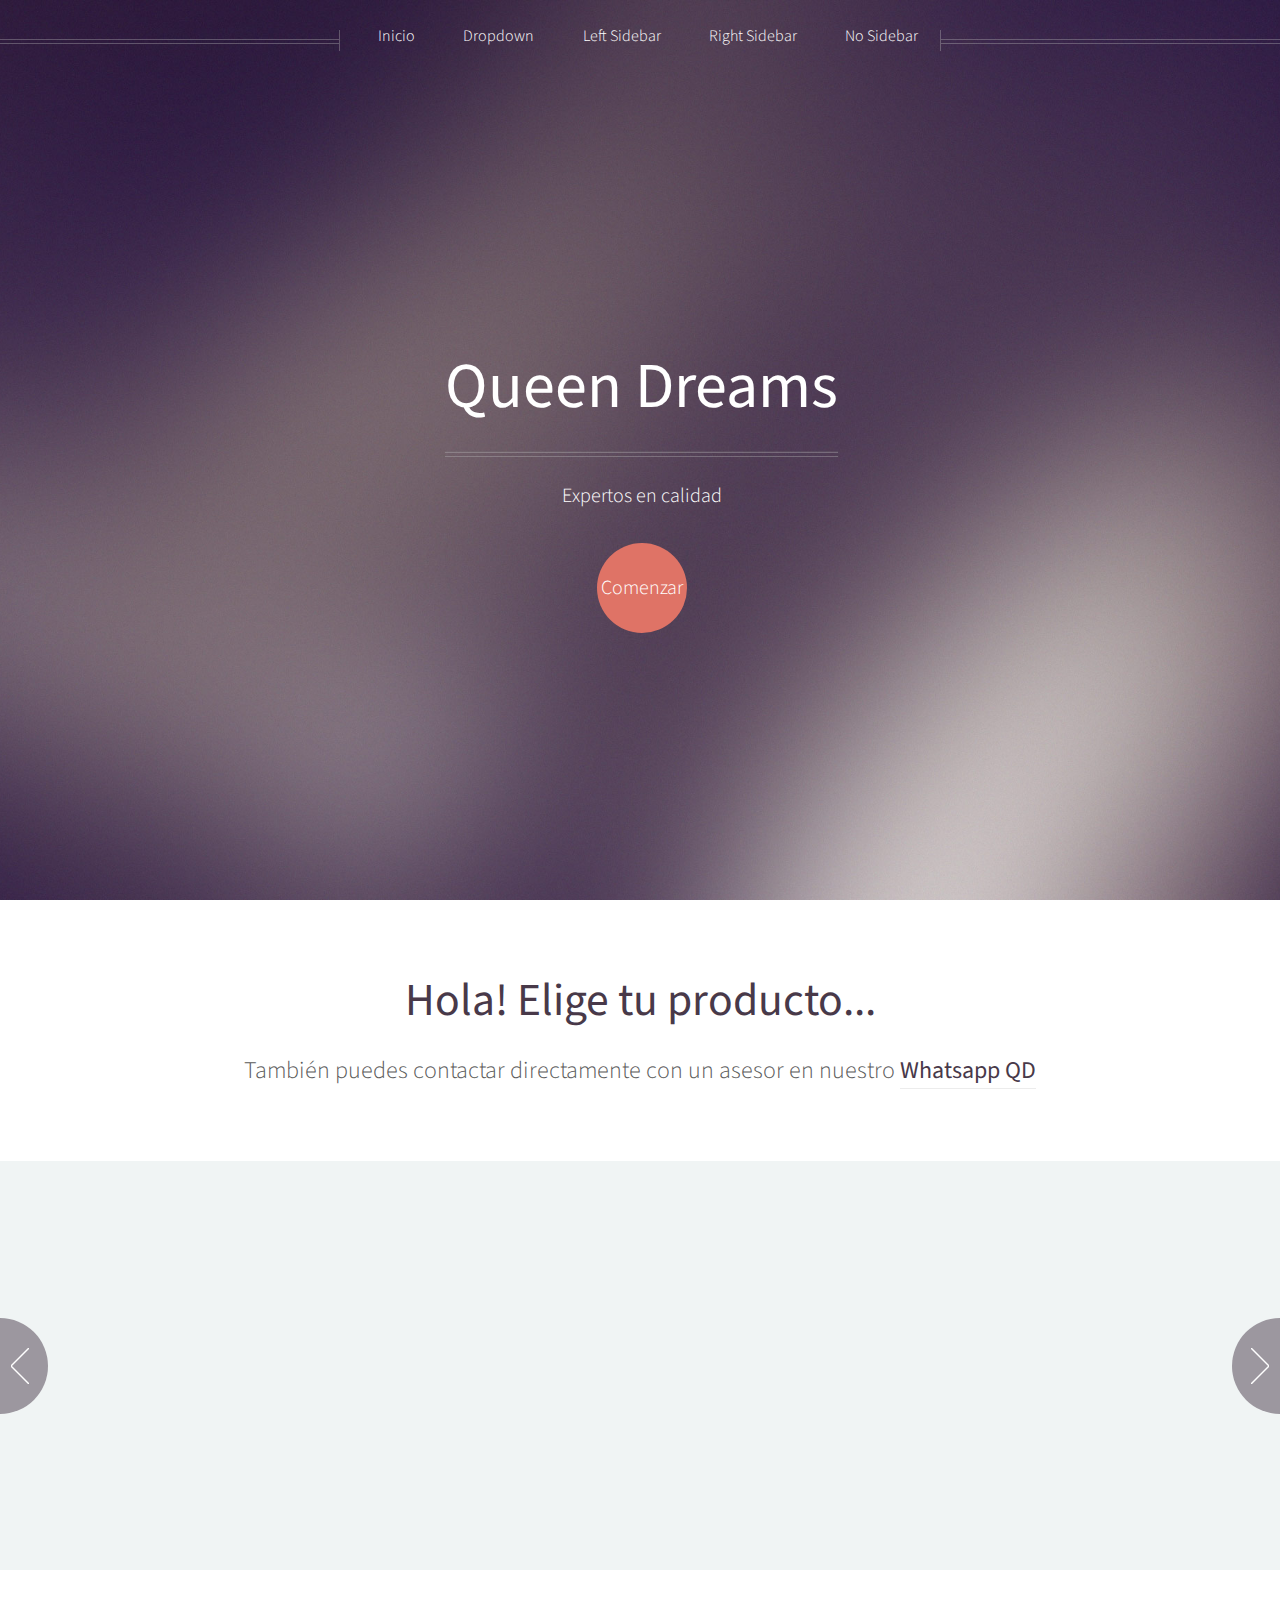
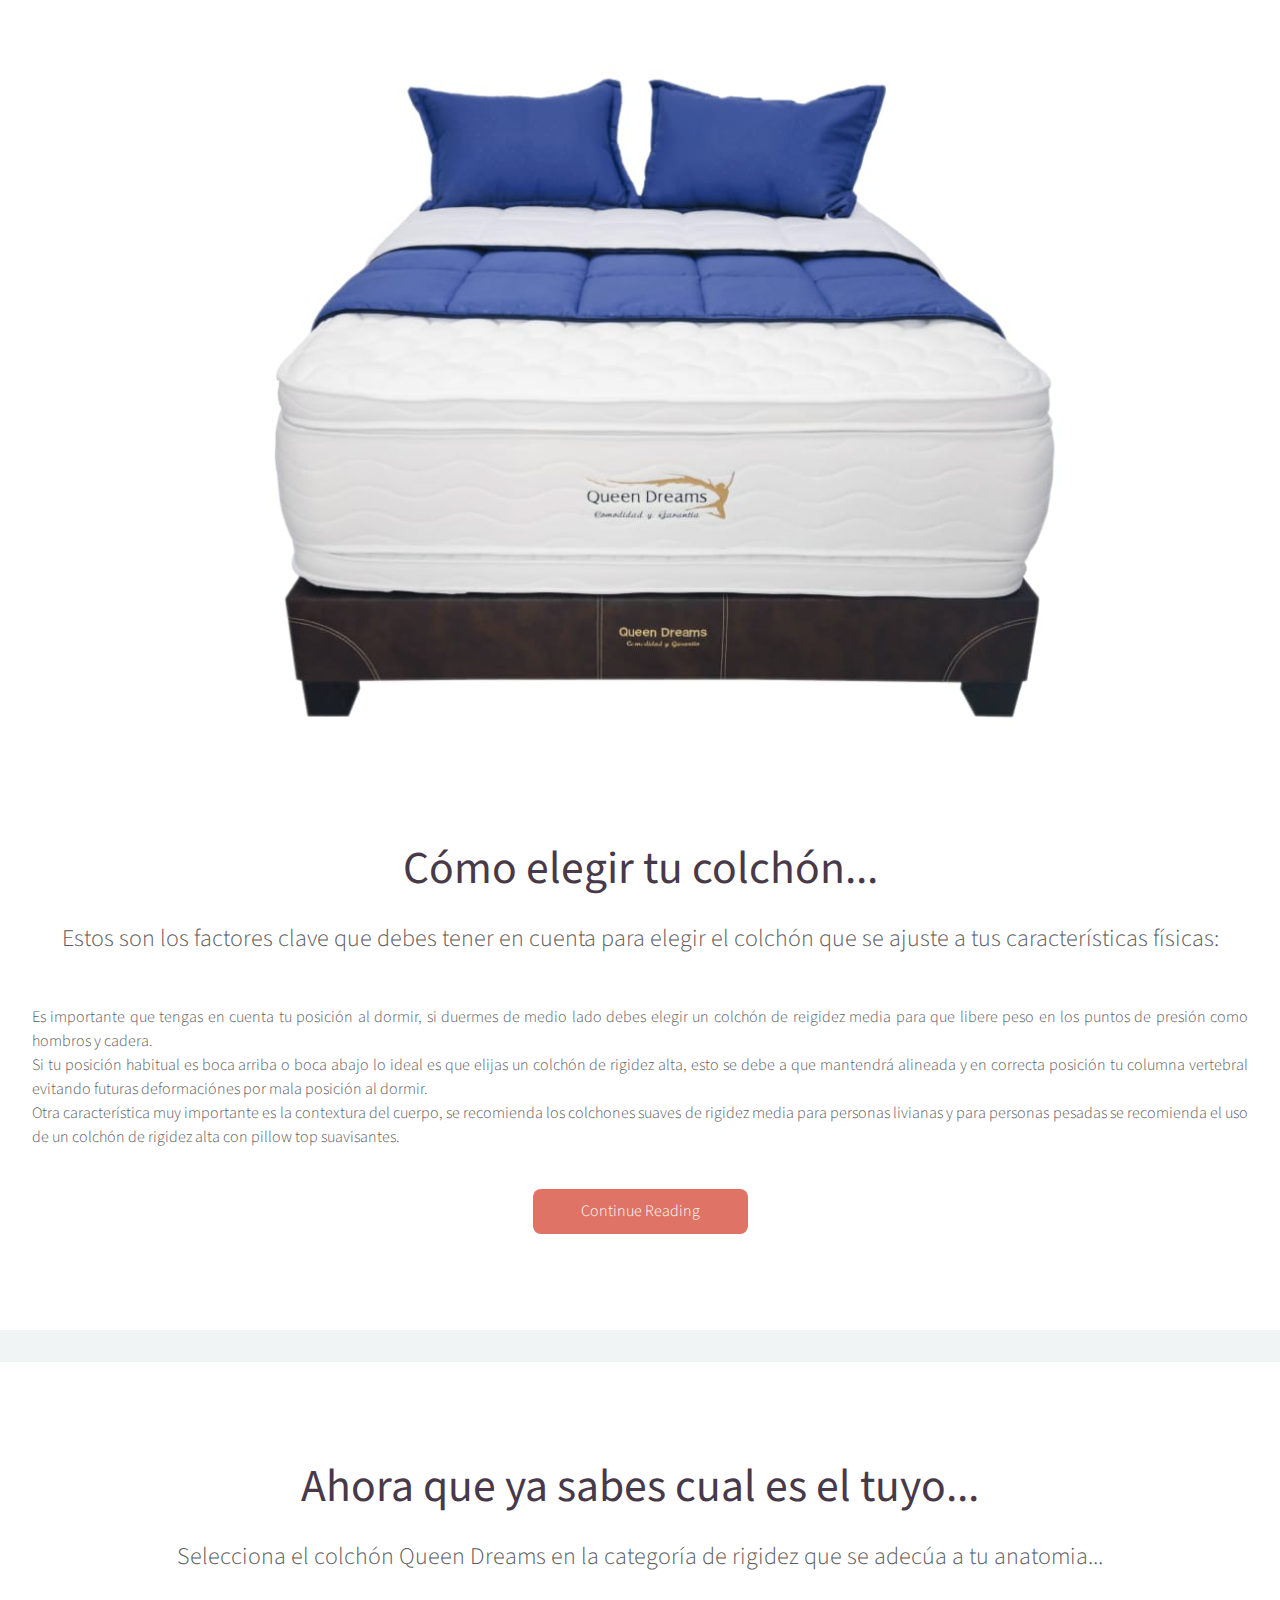
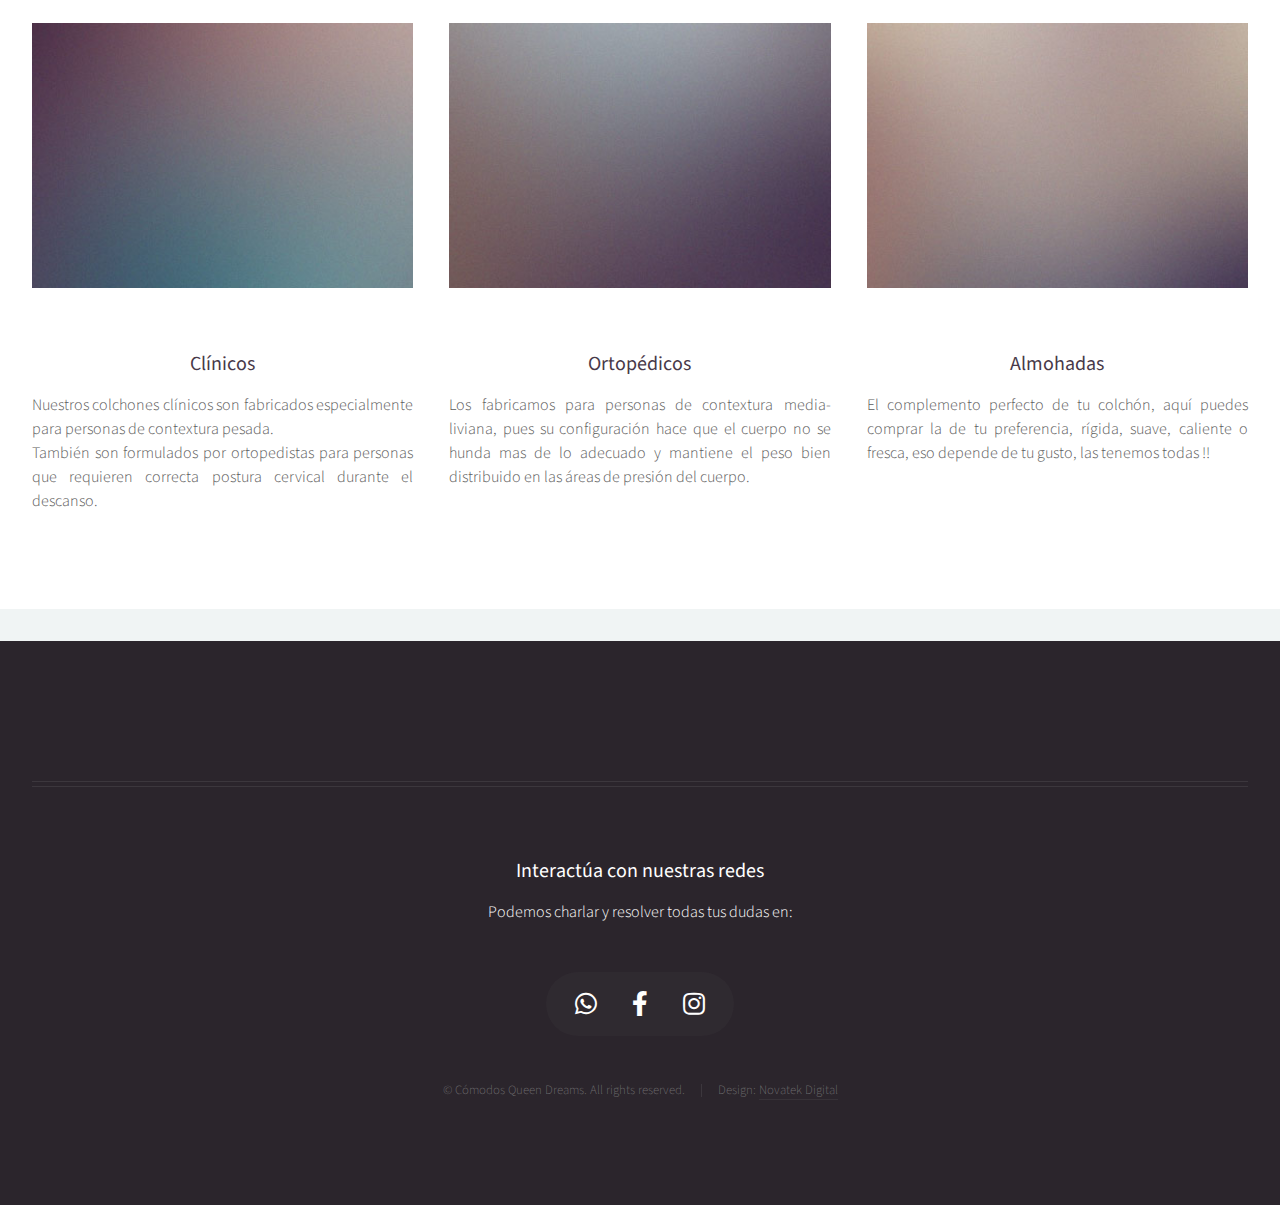
==== index.html @ bc2051d8 "Iniial commit" ====
<!DOCTYPE HTML>
<!--
	Helios by HTML5 UP
	html5up.net | @ajlkn
	Free for personal and commercial use under the CCA 3.0 license (html5up.net/license)
-->
<html>
	<head>
		<title>FrontQD by Alfredo Gutierrez</title>
		<meta charset="utf-8" />
		<meta name="viewport" content="width=device-width, initial-scale=1, user-scalable=no" />
		<link rel="stylesheet" href="assets/css/main.css" />
		<noscript><link rel="stylesheet" href="assets/css/noscript.css" /></noscript>
	</head>
	<body class="homepage is-preload">
		<div id="page-wrapper">

			<!-- Header -->
				<div id="header">

					<!-- Inner -->
						<div class="inner">
							<header>
								<h1><a href="index.html" id="logo">Queen Dreams</a></h1>
								<hr />
								<p>Expertos en calidad</p>
							</header>
							<footer>
								<a href="#banner" class="button circled scrolly">Comenzar</a>
							</footer>
						</div>

					<!-- Nav -->
						<nav id="nav">
							<ul>
								<li><a href="index.html">Inicio</a></li>
								<li>
									<a href="#">Dropdown</a>
									<ul>
										<li><a href="#">Lorem ipsum dolor</a></li>
										<li><a href="#">Magna phasellus</a></li>
										<li><a href="#">Etiam dolore nisl</a></li>
										<li>
											<a href="#">And a submenu &hellip;</a>
											<ul>
												<li><a href="#">Lorem ipsum dolor</a></li>
												<li><a href="#">Phasellus consequat</a></li>
												<li><a href="#">Magna phasellus</a></li>
												<li><a href="#">Etiam dolore nisl</a></li>
											</ul>
										</li>
										<li><a href="#">Veroeros feugiat</a></li>
									</ul>
								</li>
								<li><a href="left-sidebar.html">Left Sidebar</a></li>
								<li><a href="right-sidebar.html">Right Sidebar</a></li>
								<li><a href="no-sidebar.html">No Sidebar</a></li>
							</ul>
						</nav>

				</div>

			<!-- Banner -->
				<section id="banner">
					<header>
						<h2>Hola! Elige tu producto...<strong></strong></h2>
						<p>
							También  puedes contactar directamente con un asesor en nuestro <a href="https://wa.me/message/N2YN5TCGHJHCO1"><strong>Whatsapp QD</strong></a>
							
						</p>
					</header>
				</section>

			<!-- Carousel -->
				<section class="carousel">
					<div class="reel">

						<article>
							<a href="#" class="image featured"><img src="images/pic01.jpg" alt="" /></a>
							<header>
								<h3><a href="#">Camas</a></h3>
							</header>
							<p>Elegancia, comodidad y tecnología.</p>
						</article>

						<article>
							<a href="#" class="image featured"><img src="images/pic02.jpg" alt="" /></a>
							<header>
								<h3><a href="#">Colchones</a></h3>
							</header>
							<p>Salud y descanso.</p>
						</article>

						<article>
							<a href="#" class="image featured"><img src="images/pic03.jpg" alt="" /></a>
							<header>
								<h3><a href="#">Basecamas</a></h3>
							</header>
							<p>Estética, belleza y simplicidad.</p>
						</article>

						<article>
							<a href="#" class="image featured"><img src="images/pic04.jpg" alt="" /></a>
							<header>
								<h3><a href="#">Almohadas</a></h3>
							</header>
							<p>Durabilidad y confort.</p>
						</article>

						<article>
							<a href="#" class="image featured"><img src="images/pic05.jpg" alt="" /></a>
							<header>
								<h3><a href="#">Plumones</a></h3>
							</header>
							<p>Suavidad y practicidad.</p>
						</article>

						<article>
							<a href="#" class="image featured"><img src="images/pic01.jpg" alt="" /></a>
							<header>
								<h3><a href="#">Lencería para cama</a></h3>
							</header>
							<p>Perfecto complemento y variedad.</p>
						</article>

						<article>
							<a href="#" class="image featured"><img src="images/pic02.jpg" alt="" /></a>
							<header>
								<h3><a href="#">Colchonetas</a></h3>
							</header>
							<p>Durabilidad y confianza siempre.</p>
						</article>

						<article>
							<a href="#" class="image featured"><img src="images/pic03.jpg" alt="" /></a>
							<header>
								<h3><a href="#">Accesorios para el descanso</a></h3>
							</header>
							<p>Diseñados para ti.</p>
						</article>

						<article>
							<a href="#" class="image featured"><img src="images/pic04.jpg" alt="" /></a>
							<header>
								<h3><a href="#">Ortopédicos</a></h3>
							</header>
							<p>Salud, calidad y ciencia en uno.</p>
						</article>

					</div>
				</section>

			<!-- Main -->
				<div class="wrapper style2">

					<article id="main" class="container special">
						<a href="#" class="image featured"><img src="images/Camas/Ortopédico con lencería.jpg" alt="" /></a>
						<header>
							<h2><a href="#">Cómo elegir tu colchón...</a></h2>
							<p>
								Estos son los factores clave que debes tener en cuenta para elegir el colchón que se ajuste a tus características físicas:
							</p>
						</header>
						<p>
							Es importante que tengas en cuenta tu posición al dormir, si duermes de medio lado debes elegir un colchón de reigidez media
							para que libere peso en los puntos de presión como hombros y cadera.<br>Si tu posición habitual es boca arriba o boca abajo 
							lo ideal es que elijas un colchón de rigidez alta, esto se debe a que mantendrá alineada y en correcta posición tu columna vertebral
							evitando futuras deformaciónes por mala posición al dormir.<br>Otra característica muy importante es la contextura del cuerpo, se
							recomienda los colchones suaves de rigidez media para personas livianas y para personas pesadas se recomienda el uso de un colchón 
							de rigidez alta con pillow top suavisantes.  
						</p>
						<footer>
							<a href="#" class="button">Continue Reading</a>
						</footer>
					</article>

				</div>

			<!-- Features -->
				<div class="wrapper style1">

					<section id="features" class="container special">
						<header>
							<h2>Ahora que ya sabes cual es el tuyo...</h2>
							<p>Selecciona el colchón Queen Dreams en la categoría de rigidez que se adecúa a tu anatomia...</p>
						</header>
						<div class="row">
							<article class="col-4 col-12-mobile special">
								<a href="#" class="image featured"><img src="images/pic07.jpg" alt="" /></a>
								<header>
									<h3><a href="#">Clínicos</a></h3>
								</header>
								<p>
									Nuestros colchones clínicos son fabricados especialmente para personas de contextura pesada.
									<br>También son formulados por ortopedistas para personas que requieren correcta postura cervical
									 durante el descanso. 
								</p>
							</article>
							<article class="col-4 col-12-mobile special">
								<a href="#" class="image featured"><img src="images/pic08.jpg" alt="" /></a>
								<header>
									<h3><a href="#">Ortopédicos</a></h3>
								</header>
								<p>
									Los fabricamos para personas de contextura media-liviana, pues su configuración hace que el cuerpo no se
									hunda mas de lo adecuado y mantiene el peso bien distribuido en las áreas de presión del cuerpo. 

								</p>
							</article>
							<article class="col-4 col-12-mobile special">
								<a href="#" class="image featured"><img src="images/pic09.jpg" alt="" /></a>
								<header>
									<h3><a href="#">Almohadas</a></h3>
								</header>
								<p>
									El complemento perfecto de tu colchón, aquí puedes comprar la de tu preferencia, rígida, suave, caliente
									o fresca, eso depende de tu gusto, las tenemos todas !!
								</p>
							</article>
						</div>
					</section>

				</div>

			<!-- Footer -->
				<div id="footer">
					<div class="container">
						<div class="row">

							<!-- Tweets -->
								<!--<section class="col-4 col-12-mobile">
									<header>
										<h2 class="icon brands fa-twitter circled"><span class="label">Tweets</span></h2>
									</header>
									<ul class="divided">
										<li>
											<article class="tweet">
												Amet nullam fringilla nibh nulla convallis tique ante sociis accumsan.
												<span class="timestamp">5 minutes ago</span>
											</article>
										</li>
										<li>
											<article class="tweet">
												Hendrerit rutrum quisque.
												<span class="timestamp">30 minutes ago</span>
											</article>
										</li>
										<li>
											<article class="tweet">
												Curabitur donec nulla massa laoreet nibh. Lorem praesent montes.
												<span class="timestamp">3 hours ago</span>
											</article>
										</li>
										<li>
											<article class="tweet">
												Lacus natoque cras rhoncus curae dignissim ultricies. Convallis orci aliquet.
												<span class="timestamp">5 hours ago</span>
											</article>
										</li>
									</ul>
								</section>-->

							<!-- Posts -->
								<!--<section class="col-4 col-12-mobile">
									<header>
										<h2 class="icon solid fa-file circled"><span class="label">Posts</span></h2>
									</header>
									<ul class="divided">
										<li>
											<article class="post stub">
												<header>
													<h3><a href="#">Nisl fermentum integer</a></h3>
												</header>
												<span class="timestamp">3 hours ago</span>
											</article>
										</li>
										<li>
											<article class="post stub">
												<header>
													<h3><a href="#">Phasellus portitor lorem</a></h3>
												</header>
												<span class="timestamp">6 hours ago</span>
											</article>
										</li>
										<li>
											<article class="post stub">
												<header>
													<h3><a href="#">Magna tempus consequat</a></h3>
												</header>
												<span class="timestamp">Yesterday</span>
											</article>
										</li>
										<li>
											<article class="post stub">
												<header>
													<h3><a href="#">Feugiat lorem ipsum</a></h3>
												</header>
												<span class="timestamp">2 days ago</span>
											</article>
										</li>
									</ul>
								</section>-->

							<!-- Photos -->
								<!--<section class="col-4 col-12-mobile">
									<header>
										<h2 class="icon solid fa-camera circled"><span class="label">Photos</span></h2>
									</header>
									<div class="row gtr-25">
										<div class="col-6">
											<a href="#" class="image fit"><img src="images/pic10.jpg" alt="" /></a>
										</div>
										<div class="col-6">
											<a href="#" class="image fit"><img src="images/pic11.jpg" alt="" /></a>
										</div>
										<div class="col-6">
											<a href="#" class="image fit"><img src="images/pic12.jpg" alt="" /></a>
										</div>
										<div class="col-6">
											<a href="#" class="image fit"><img src="images/pic13.jpg" alt="" /></a>
										</div>
										<div class="col-6">
											<a href="#" class="image fit"><img src="images/pic14.jpg" alt="" /></a>
										</div>
										<div class="col-6">
											<a href="#" class="image fit"><img src="images/pic15.jpg" alt="" /></a>
										</div>
									</div>
								</section>-->

						</div>
						<hr />
						<div class="row">
							<div class="col-12">

								<!-- Contact -->
									<section class="contact">
										<header>
											<h3>Interactúa con nuestras redes</h3>
										</header>
										<p>Podemos charlar y resolver todas tus dudas en:</p>
										<ul class="icons">
											<!--<li><a href="#" class="icon brands fa-square-x-twitter"><span class="label">Twitter</span></a></li>-->
											<li><a href="https://wa.me/message/N2YN5TCGHJHCO1" class="icon brands fa-whatsapp"><span class="label">Whatsapp</span></a></li>
											<li><a href="https://www.facebook.com/profile.php?id=61562043686608" class="icon brands fa-facebook-f"><span class="label">Facebook</span></a></li>
											<li><a href="https://www.instagram.com/colchones_queendreams/" class="icon brands fa-instagram"><span class="label">Instagram</span></a></li>
											<!--<li><a href="#" class="icon brands fa-dribbble"><span class="label">Dribbble</span></a></li>
											<li><a href="#" class="icon brands fa-linkedin-in"><span class="label">Linkedin</span></a></li>-->
										</ul>
									</section>

								<!-- Copyright -->
									<div class="copyright">
										<ul class="menu">
											<li>&copy; Cómodos Queen Dreams. All rights reserved.</li><li>Design: <a href="https://www.linkedin.com/in/alfredocoder247">Novatek Digital</a></li>
										</ul>
									</div>

							</div>

						</div>
					</div>
				</div>

		</div>

		<!-- Scripts -->
			<script src="assets/js/jquery.min.js"></script>
			<script src="assets/js/jquery.dropotron.min.js"></script>
			<script src="assets/js/jquery.scrolly.min.js"></script>
			<script src="assets/js/jquery.scrollex.min.js"></script>
			<script src="assets/js/browser.min.js"></script>
			<script src="assets/js/breakpoints.min.js"></script>
			<script src="assets/js/util.js"></script>
			<script src="assets/js/main.js"></script>

	</body>
</html>
---- assets/css/main.css ----
@import url("https://fonts.googleapis.com/css?family=Source+Sans+Pro:300,300italic,400,400italic,600");
@import url("fontawesome-all.min.css");

/*
	Helios by HTML5 UP
	html5up.net | @ajlkn
	Free for personal and commercial use under the CCA 3.0 license (html5up.net/license)
*/

html, body, div, span, applet, object,
iframe, h1, h2, h3, h4, h5, h6, p, blockquote,
pre, a, abbr, acronym, address, big, cite,
code, del, dfn, em, img, ins, kbd, q, s, samp,
small, strike, strong, sub, sup, tt, var, b,
u, i, center, dl, dt, dd, ol, ul, li, fieldset,
form, label, legend, table, caption, tbody,
tfoot, thead, tr, th, td, article, aside,
canvas, details, embed, figure, figcaption,
footer, header, hgroup, menu, nav, output, ruby,
section, summary, time, mark, audio, video {
	margin: 0;
	padding: 0;
	border: 0;
	font-size: 100%;
	font: inherit;
	vertical-align: baseline;}

article, aside, details, figcaption, figure,
footer, header, hgroup, menu, nav, section {
	display: block;}

body {
	line-height: 1;
}

ol, ul {
	list-style: none;
}

blockquote, q {
	quotes: none;
}

	blockquote:before, blockquote:after, q:before, q:after {
		content: '';
		content: none;
	}

table {
	border-collapse: collapse;
	border-spacing: 0;
}

body {
	-webkit-text-size-adjust: none;
}

mark {
	background-color: transparent;
	color: inherit;
}

input::-moz-focus-inner {
	border: 0;
	padding: 0;
}

input, select, textarea {
	-moz-appearance: none;
	-webkit-appearance: none;
	-ms-appearance: none;
	appearance: none;
}

/* Basic */

	html {
		box-sizing: border-box;
	}

	*, *:before, *:after {
		box-sizing: inherit;
	}

	body {
		background: #f0f4f4;
		color: #5b5b5b;
		font-size: 15pt;
		line-height: 1.85em;
		font-family: 'Source Sans Pro', sans-serif;
		font-weight: 300;
	}

		body.is-preload *, body.is-preload *:before, body.is-preload *:after {
			-moz-animation: none !important;
			-webkit-animation: none !important;
			-ms-animation: none !important;
			animation: none !important;
			-moz-transition: none !important;
			-webkit-transition: none !important;
			-ms-transition: none !important;
			transition: none !important;
		}

	input, textarea, select {
		font-size: 15pt;
		line-height: 1.85em;
		font-family: 'Source Sans Pro', sans-serif;
		font-weight: 300;
	}

	h1, h2, h3, h4, h5, h6 {
		font-weight: 400;
		color: #483949;
		line-height: 1.25em;
	}

	h1 a, h2 a, h3 a, h4 a, h5 a, h6 a {
		color: inherit;
		text-decoration: none;
		border-bottom-color: transparent;
	}

	h1 strong, h2 strong, h3 strong, h4 strong, h5 strong, h6 strong {
		font-weight: 600;
	}

	h2 {
		font-size: 2.85em;
	}

	h3 {
		font-size: 1.25em;
	}

	h4 {
		font-size: 1em;
		margin: 0 0 0.25em 0;
	}

	strong, b {
		font-weight: 400;
		color: #483949;
	}

	em, i {
		font-style: italic;
	}

	a {
		color: inherit;
		border-bottom: solid 1px rgba(128, 128, 128, 0.15);
		text-decoration: none;
		-moz-transition: background-color 0.35s ease-in-out, color 0.35s ease-in-out, border-bottom-color 0.35s ease-in-out;
		-webkit-transition: background-color 0.35s ease-in-out, color 0.35s ease-in-out, border-bottom-color 0.35s ease-in-out;
		-ms-transition: background-color 0.35s ease-in-out, color 0.35s ease-in-out, border-bottom-color 0.35s ease-in-out;
		transition: background-color 0.35s ease-in-out, color 0.35s ease-in-out, border-bottom-color 0.35s ease-in-out;
	}

		a:hover {
			color: #ef8376;
			border-bottom-color: transparent;
		}

	sub {
		position: relative;
		top: 0.5em;
		font-size: 0.8em;
	}

	sup {
		position: relative;
		top: -0.5em;
		font-size: 0.8em;
	}

	blockquote {
		border-left: solid 0.5em #ddd;
		padding: 1em 0 1em 2em;
		font-style: italic;
	}

	p, ul, ol, dl, table {
		margin-bottom: 1em;
	}

	p {
		text-align: justify;
	}

	br.clear {
		clear: both;
	}

	hr {
		position: relative;
		display: block;
		border: 0;
		top: 4.5em;
		margin-bottom: 9em;
		height: 6px;
		border-top: solid 1px rgba(128, 128, 128, 0.2);
		border-bottom: solid 1px rgba(128, 128, 128, 0.2);
	}

		hr:before, hr:after {
			content: '';
			position: absolute;
			top: -8px;
			display: block;
			width: 1px;
			height: 21px;
			background: rgba(128, 128, 128, 0.2);
		}

		hr:before {
			left: -1px;
		}

		hr:after {
			right: -1px;
		}

	.timestamp {
		color: rgba(128, 128, 128, 0.75);
		font-size: 0.8em;
	}

/* Container */

	.container {
		margin: 0 auto;
		max-width: 100%;
		width: 1400px;
	}

		@media screen and (max-width: 1680px) {

			.container {
				width: 1200px;
			}

		}

		@media screen and (max-width: 1280px) {

			.container {
				width: 100%;
			}

		}

		@media screen and (max-width: 960px) {

			.container {
				width: 100%;
			}

		}

		@media screen and (max-width: 840px) {

			.container {
				width: 100%;
			}

		}

		@media screen and (max-width: 736px) {

			.container {
				width: 100%;
			}

		}

/* Row */

	.row {
		display: flex;
		flex-wrap: wrap;
		box-sizing: border-box;
		align-items: stretch;
	}

		.row > * {
			box-sizing: border-box;
		}

		.row.gtr-uniform > * > :last-child {
			margin-bottom: 0;
		}

		.row.aln-left {
			justify-content: flex-start;
		}

		.row.aln-center {
			justify-content: center;
		}

		.row.aln-right {
			justify-content: flex-end;
		}

		.row.aln-top {
			align-items: flex-start;
		}

		.row.aln-middle {
			align-items: center;
		}

		.row.aln-bottom {
			align-items: flex-end;
		}

		.row > .imp {
			order: -1;
		}

		.row > .col-1 {
			width: 8.33333%;
		}

		.row > .off-1 {
			margin-left: 8.33333%;
		}

		.row > .col-2 {
			width: 16.66667%;
		}

		.row > .off-2 {
			margin-left: 16.66667%;
		}

		.row > .col-3 {
			width: 25%;
		}

		.row > .off-3 {
			margin-left: 25%;
		}

		.row > .col-4 {
			width: 33.33333%;
		}

		.row > .off-4 {
			margin-left: 33.33333%;
		}

		.row > .col-5 {
			width: 41.66667%;
		}

		.row > .off-5 {
			margin-left: 41.66667%;
		}

		.row > .col-6 {
			width: 50%;
		}

		.row > .off-6 {
			margin-left: 50%;
		}

		.row > .col-7 {
			width: 58.33333%;
		}

		.row > .off-7 {
			margin-left: 58.33333%;
		}

		.row > .col-8 {
			width: 66.66667%;
		}

		.row > .off-8 {
			margin-left: 66.66667%;
		}

		.row > .col-9 {
			width: 75%;
		}

		.row > .off-9 {
			margin-left: 75%;
		}

		.row > .col-10 {
			width: 83.33333%;
		}

		.row > .off-10 {
			margin-left: 83.33333%;
		}

		.row > .col-11 {
			width: 91.66667%;
		}

		.row > .off-11 {
			margin-left: 91.66667%;
		}

		.row > .col-12 {
			width: 100%;
		}

		.row > .off-12 {
			margin-left: 100%;
		}

		.row.gtr-0 {
			margin-top: 0px;
			margin-left: 0px;
		}

			.row.gtr-0 > * {
				padding: 0px 0 0 0px;
			}

			.row.gtr-0.gtr-uniform {
				margin-top: 0px;
			}

				.row.gtr-0.gtr-uniform > * {
					padding-top: 0px;
				}

		.row.gtr-25 {
			margin-top: -10px;
			margin-left: -10px;
		}

			.row.gtr-25 > * {
				padding: 10px 0 0 10px;
			}

			.row.gtr-25.gtr-uniform {
				margin-top: -10px;
			}

				.row.gtr-25.gtr-uniform > * {
					padding-top: 10px;
				}

		.row.gtr-50 {
			margin-top: -20px;
			margin-left: -20px;
		}

			.row.gtr-50 > * {
				padding: 20px 0 0 20px;
			}

			.row.gtr-50.gtr-uniform {
				margin-top: -20px;
			}

				.row.gtr-50.gtr-uniform > * {
					padding-top: 20px;
				}

		.row {
			margin-top: -40px;
			margin-left: -40px;
		}

			.row > * {
				padding: 40px 0 0 40px;
			}

			.row.gtr-uniform {
				margin-top: -40px;
			}

				.row.gtr-uniform > * {
					padding-top: 40px;
				}

		.row.gtr-150 {
			margin-top: -60px;
			margin-left: -60px;
		}

			.row.gtr-150 > * {
				padding: 60px 0 0 60px;
			}

			.row.gtr-150.gtr-uniform {
				margin-top: -60px;
			}

				.row.gtr-150.gtr-uniform > * {
					padding-top: 60px;
				}

		.row.gtr-200 {
			margin-top: -80px;
			margin-left: -80px;
		}

			.row.gtr-200 > * {
				padding: 80px 0 0 80px;
			}

			.row.gtr-200.gtr-uniform {
				margin-top: -80px;
			}

				.row.gtr-200.gtr-uniform > * {
					padding-top: 80px;
				}

		@media screen and (max-width: 1680px) {

			.row {
				display: flex;
				flex-wrap: wrap;
				box-sizing: border-box;
				align-items: stretch;
			}

				.row > * {
					box-sizing: border-box;
				}

				.row.gtr-uniform > * > :last-child {
					margin-bottom: 0;
				}

				.row.aln-left {
					justify-content: flex-start;
				}

				.row.aln-center {
					justify-content: center;
				}

				.row.aln-right {
					justify-content: flex-end;
				}

				.row.aln-top {
					align-items: flex-start;
				}

				.row.aln-middle {
					align-items: center;
				}

				.row.aln-bottom {
					align-items: flex-end;
				}

				.row > .imp-wide {
					order: -1;
				}

				.row > .col-1-wide {
					width: 8.33333%;
				}

				.row > .off-1-wide {
					margin-left: 8.33333%;
				}

				.row > .col-2-wide {
					width: 16.66667%;
				}

				.row > .off-2-wide {
					margin-left: 16.66667%;
				}

				.row > .col-3-wide {
					width: 25%;
				}

				.row > .off-3-wide {
					margin-left: 25%;
				}

				.row > .col-4-wide {
					width: 33.33333%;
				}

				.row > .off-4-wide {
					margin-left: 33.33333%;
				}

				.row > .col-5-wide {
					width: 41.66667%;
				}

				.row > .off-5-wide {
					margin-left: 41.66667%;
				}

				.row > .col-6-wide {
					width: 50%;
				}

				.row > .off-6-wide {
					margin-left: 50%;
				}

				.row > .col-7-wide {
					width: 58.33333%;
				}

				.row > .off-7-wide {
					margin-left: 58.33333%;
				}

				.row > .col-8-wide {
					width: 66.66667%;
				}

				.row > .off-8-wide {
					margin-left: 66.66667%;
				}

				.row > .col-9-wide {
					width: 75%;
				}

				.row > .off-9-wide {
					margin-left: 75%;
				}

				.row > .col-10-wide {
					width: 83.33333%;
				}

				.row > .off-10-wide {
					margin-left: 83.33333%;
				}

				.row > .col-11-wide {
					width: 91.66667%;
				}

				.row > .off-11-wide {
					margin-left: 91.66667%;
				}

				.row > .col-12-wide {
					width: 100%;
				}

				.row > .off-12-wide {
					margin-left: 100%;
				}

				.row.gtr-0 {
					margin-top: 0px;
					margin-left: 0px;
				}

					.row.gtr-0 > * {
						padding: 0px 0 0 0px;
					}

					.row.gtr-0.gtr-uniform {
						margin-top: 0px;
					}

						.row.gtr-0.gtr-uniform > * {
							padding-top: 0px;
						}

				.row.gtr-25 {
					margin-top: -10px;
					margin-left: -10px;
				}

					.row.gtr-25 > * {
						padding: 10px 0 0 10px;
					}

					.row.gtr-25.gtr-uniform {
						margin-top: -10px;
					}

						.row.gtr-25.gtr-uniform > * {
							padding-top: 10px;
						}

				.row.gtr-50 {
					margin-top: -20px;
					margin-left: -20px;
				}

					.row.gtr-50 > * {
						padding: 20px 0 0 20px;
					}

					.row.gtr-50.gtr-uniform {
						margin-top: -20px;
					}

						.row.gtr-50.gtr-uniform > * {
							padding-top: 20px;
						}

				.row {
					margin-top: -40px;
					margin-left: -40px;
				}

					.row > * {
						padding: 40px 0 0 40px;
					}

					.row.gtr-uniform {
						margin-top: -40px;
					}

						.row.gtr-uniform > * {
							padding-top: 40px;
						}

				.row.gtr-150 {
					margin-top: -60px;
					margin-left: -60px;
				}

					.row.gtr-150 > * {
						padding: 60px 0 0 60px;
					}

					.row.gtr-150.gtr-uniform {
						margin-top: -60px;
					}

						.row.gtr-150.gtr-uniform > * {
							padding-top: 60px;
						}

				.row.gtr-200 {
					margin-top: -80px;
					margin-left: -80px;
				}

					.row.gtr-200 > * {
						padding: 80px 0 0 80px;
					}

					.row.gtr-200.gtr-uniform {
						margin-top: -80px;
					}

						.row.gtr-200.gtr-uniform > * {
							padding-top: 80px;
						}

		}

		@media screen and (max-width: 1280px) {

			.row {
				display: flex;
				flex-wrap: wrap;
				box-sizing: border-box;
				align-items: stretch;
			}

				.row > * {
					box-sizing: border-box;
				}

				.row.gtr-uniform > * > :last-child {
					margin-bottom: 0;
				}

				.row.aln-left {
					justify-content: flex-start;
				}

				.row.aln-center {
					justify-content: center;
				}

				.row.aln-right {
					justify-content: flex-end;
				}

				.row.aln-top {
					align-items: flex-start;
				}

				.row.aln-middle {
					align-items: center;
				}

				.row.aln-bottom {
					align-items: flex-end;
				}

				.row > .imp-normal {
					order: -1;
				}

				.row > .col-1-normal {
					width: 8.33333%;
				}

				.row > .off-1-normal {
					margin-left: 8.33333%;
				}

				.row > .col-2-normal {
					width: 16.66667%;
				}

				.row > .off-2-normal {
					margin-left: 16.66667%;
				}

				.row > .col-3-normal {
					width: 25%;
				}

				.row > .off-3-normal {
					margin-left: 25%;
				}

				.row > .col-4-normal {
					width: 33.33333%;
				}

				.row > .off-4-normal {
					margin-left: 33.33333%;
				}

				.row > .col-5-normal {
					width: 41.66667%;
				}

				.row > .off-5-normal {
					margin-left: 41.66667%;
				}

				.row > .col-6-normal {
					width: 50%;
				}

				.row > .off-6-normal {
					margin-left: 50%;
				}

				.row > .col-7-normal {
					width: 58.33333%;
				}

				.row > .off-7-normal {
					margin-left: 58.33333%;
				}

				.row > .col-8-normal {
					width: 66.66667%;
				}

				.row > .off-8-normal {
					margin-left: 66.66667%;
				}

				.row > .col-9-normal {
					width: 75%;
				}

				.row > .off-9-normal {
					margin-left: 75%;
				}

				.row > .col-10-normal {
					width: 83.33333%;
				}

				.row > .off-10-normal {
					margin-left: 83.33333%;
				}

				.row > .col-11-normal {
					width: 91.66667%;
				}

				.row > .off-11-normal {
					margin-left: 91.66667%;
				}

				.row > .col-12-normal {
					width: 100%;
				}

				.row > .off-12-normal {
					margin-left: 100%;
				}

				.row.gtr-0 {
					margin-top: 0px;
					margin-left: 0px;
				}

					.row.gtr-0 > * {
						padding: 0px 0 0 0px;
					}

					.row.gtr-0.gtr-uniform {
						margin-top: 0px;
					}

						.row.gtr-0.gtr-uniform > * {
							padding-top: 0px;
						}

				.row.gtr-25 {
					margin-top: -9px;
					margin-left: -9px;
				}

					.row.gtr-25 > * {
						padding: 9px 0 0 9px;
					}

					.row.gtr-25.gtr-uniform {
						margin-top: -9px;
					}

						.row.gtr-25.gtr-uniform > * {
							padding-top: 9px;
						}

				.row.gtr-50 {
					margin-top: -18px;
					margin-left: -18px;
				}

					.row.gtr-50 > * {
						padding: 18px 0 0 18px;
					}

					.row.gtr-50.gtr-uniform {
						margin-top: -18px;
					}

						.row.gtr-50.gtr-uniform > * {
							padding-top: 18px;
						}

				.row {
					margin-top: -36px;
					margin-left: -36px;
				}

					.row > * {
						padding: 36px 0 0 36px;
					}

					.row.gtr-uniform {
						margin-top: -36px;
					}

						.row.gtr-uniform > * {
							padding-top: 36px;
						}

				.row.gtr-150 {
					margin-top: -54px;
					margin-left: -54px;
				}

					.row.gtr-150 > * {
						padding: 54px 0 0 54px;
					}

					.row.gtr-150.gtr-uniform {
						margin-top: -54px;
					}

						.row.gtr-150.gtr-uniform > * {
							padding-top: 54px;
						}

				.row.gtr-200 {
					margin-top: -72px;
					margin-left: -72px;
				}

					.row.gtr-200 > * {
						padding: 72px 0 0 72px;
					}

					.row.gtr-200.gtr-uniform {
						margin-top: -72px;
					}

						.row.gtr-200.gtr-uniform > * {
							padding-top: 72px;
						}

		}

		@media screen and (max-width: 960px) {

			.row {
				display: flex;
				flex-wrap: wrap;
				box-sizing: border-box;
				align-items: stretch;
			}

				.row > * {
					box-sizing: border-box;
				}

				.row.gtr-uniform > * > :last-child {
					margin-bottom: 0;
				}

				.row.aln-left {
					justify-content: flex-start;
				}

				.row.aln-center {
					justify-content: center;
				}

				.row.aln-right {
					justify-content: flex-end;
				}

				.row.aln-top {
					align-items: flex-start;
				}

				.row.aln-middle {
					align-items: center;
				}

				.row.aln-bottom {
					align-items: flex-end;
				}

				.row > .imp-narrow {
					order: -1;
				}

				.row > .col-1-narrow {
					width: 8.33333%;
				}

				.row > .off-1-narrow {
					margin-left: 8.33333%;
				}

				.row > .col-2-narrow {
					width: 16.66667%;
				}

				.row > .off-2-narrow {
					margin-left: 16.66667%;
				}

				.row > .col-3-narrow {
					width: 25%;
				}

				.row > .off-3-narrow {
					margin-left: 25%;
				}

				.row > .col-4-narrow {
					width: 33.33333%;
				}

				.row > .off-4-narrow {
					margin-left: 33.33333%;
				}

				.row > .col-5-narrow {
					width: 41.66667%;
				}

				.row > .off-5-narrow {
					margin-left: 41.66667%;
				}

				.row > .col-6-narrow {
					width: 50%;
				}

				.row > .off-6-narrow {
					margin-left: 50%;
				}

				.row > .col-7-narrow {
					width: 58.33333%;
				}

				.row > .off-7-narrow {
					margin-left: 58.33333%;
				}

				.row > .col-8-narrow {
					width: 66.66667%;
				}

				.row > .off-8-narrow {
					margin-left: 66.66667%;
				}

				.row > .col-9-narrow {
					width: 75%;
				}

				.row > .off-9-narrow {
					margin-left: 75%;
				}

				.row > .col-10-narrow {
					width: 83.33333%;
				}

				.row > .off-10-narrow {
					margin-left: 83.33333%;
				}

				.row > .col-11-narrow {
					width: 91.66667%;
				}

				.row > .off-11-narrow {
					margin-left: 91.66667%;
				}

				.row > .col-12-narrow {
					width: 100%;
				}

				.row > .off-12-narrow {
					margin-left: 100%;
				}

				.row.gtr-0 {
					margin-top: 0px;
					margin-left: 0px;
				}

					.row.gtr-0 > * {
						padding: 0px 0 0 0px;
					}

					.row.gtr-0.gtr-uniform {
						margin-top: 0px;
					}

						.row.gtr-0.gtr-uniform > * {
							padding-top: 0px;
						}

				.row.gtr-25 {
					margin-top: -8px;
					margin-left: -8px;
				}

					.row.gtr-25 > * {
						padding: 8px 0 0 8px;
					}

					.row.gtr-25.gtr-uniform {
						margin-top: -8px;
					}

						.row.gtr-25.gtr-uniform > * {
							padding-top: 8px;
						}

				.row.gtr-50 {
					margin-top: -16px;
					margin-left: -16px;
				}

					.row.gtr-50 > * {
						padding: 16px 0 0 16px;
					}

					.row.gtr-50.gtr-uniform {
						margin-top: -16px;
					}

						.row.gtr-50.gtr-uniform > * {
							padding-top: 16px;
						}

				.row {
					margin-top: -32px;
					margin-left: -32px;
				}

					.row > * {
						padding: 32px 0 0 32px;
					}

					.row.gtr-uniform {
						margin-top: -32px;
					}

						.row.gtr-uniform > * {
							padding-top: 32px;
						}

				.row.gtr-150 {
					margin-top: -48px;
					margin-left: -48px;
				}

					.row.gtr-150 > * {
						padding: 48px 0 0 48px;
					}

					.row.gtr-150.gtr-uniform {
						margin-top: -48px;
					}

						.row.gtr-150.gtr-uniform > * {
							padding-top: 48px;
						}

				.row.gtr-200 {
					margin-top: -64px;
					margin-left: -64px;
				}

					.row.gtr-200 > * {
						padding: 64px 0 0 64px;
					}

					.row.gtr-200.gtr-uniform {
						margin-top: -64px;
					}

						.row.gtr-200.gtr-uniform > * {
							padding-top: 64px;
						}

		}

		@media screen and (max-width: 840px) {

			.row {
				display: flex;
				flex-wrap: wrap;
				box-sizing: border-box;
				align-items: stretch;
			}

				.row > * {
					box-sizing: border-box;
				}

				.row.gtr-uniform > * > :last-child {
					margin-bottom: 0;
				}

				.row.aln-left {
					justify-content: flex-start;
				}

				.row.aln-center {
					justify-content: center;
				}

				.row.aln-right {
					justify-content: flex-end;
				}

				.row.aln-top {
					align-items: flex-start;
				}

				.row.aln-middle {
					align-items: center;
				}

				.row.aln-bottom {
					align-items: flex-end;
				}

				.row > .imp-narrower {
					order: -1;
				}

				.row > .col-1-narrower {
					width: 8.33333%;
				}

				.row > .off-1-narrower {
					margin-left: 8.33333%;
				}

				.row > .col-2-narrower {
					width: 16.66667%;
				}

				.row > .off-2-narrower {
					margin-left: 16.66667%;
				}

				.row > .col-3-narrower {
					width: 25%;
				}

				.row > .off-3-narrower {
					margin-left: 25%;
				}

				.row > .col-4-narrower {
					width: 33.33333%;
				}

				.row > .off-4-narrower {
					margin-left: 33.33333%;
				}

				.row > .col-5-narrower {
					width: 41.66667%;
				}

				.row > .off-5-narrower {
					margin-left: 41.66667%;
				}

				.row > .col-6-narrower {
					width: 50%;
				}

				.row > .off-6-narrower {
					margin-left: 50%;
				}

				.row > .col-7-narrower {
					width: 58.33333%;
				}

				.row > .off-7-narrower {
					margin-left: 58.33333%;
				}

				.row > .col-8-narrower {
					width: 66.66667%;
				}

				.row > .off-8-narrower {
					margin-left: 66.66667%;
				}

				.row > .col-9-narrower {
					width: 75%;
				}

				.row > .off-9-narrower {
					margin-left: 75%;
				}

				.row > .col-10-narrower {
					width: 83.33333%;
				}

				.row > .off-10-narrower {
					margin-left: 83.33333%;
				}

				.row > .col-11-narrower {
					width: 91.66667%;
				}

				.row > .off-11-narrower {
					margin-left: 91.66667%;
				}

				.row > .col-12-narrower {
					width: 100%;
				}

				.row > .off-12-narrower {
					margin-left: 100%;
				}

				.row.gtr-0 {
					margin-top: 0px;
					margin-left: 0px;
				}

					.row.gtr-0 > * {
						padding: 0px 0 0 0px;
					}

					.row.gtr-0.gtr-uniform {
						margin-top: 0px;
					}

						.row.gtr-0.gtr-uniform > * {
							padding-top: 0px;
						}

				.row.gtr-25 {
					margin-top: -8px;
					margin-left: -8px;
				}

					.row.gtr-25 > * {
						padding: 8px 0 0 8px;
					}

					.row.gtr-25.gtr-uniform {
						margin-top: -8px;
					}

						.row.gtr-25.gtr-uniform > * {
							padding-top: 8px;
						}

				.row.gtr-50 {
					margin-top: -16px;
					margin-left: -16px;
				}

					.row.gtr-50 > * {
						padding: 16px 0 0 16px;
					}

					.row.gtr-50.gtr-uniform {
						margin-top: -16px;
					}

						.row.gtr-50.gtr-uniform > * {
							padding-top: 16px;
						}

				.row {
					margin-top: -32px;
					margin-left: -32px;
				}

					.row > * {
						padding: 32px 0 0 32px;
					}

					.row.gtr-uniform {
						margin-top: -32px;
					}

						.row.gtr-uniform > * {
							padding-top: 32px;
						}

				.row.gtr-150 {
					margin-top: -48px;
					margin-left: -48px;
				}

					.row.gtr-150 > * {
						padding: 48px 0 0 48px;
					}

					.row.gtr-150.gtr-uniform {
						margin-top: -48px;
					}

						.row.gtr-150.gtr-uniform > * {
							padding-top: 48px;
						}

				.row.gtr-200 {
					margin-top: -64px;
					margin-left: -64px;
				}

					.row.gtr-200 > * {
						padding: 64px 0 0 64px;
					}

					.row.gtr-200.gtr-uniform {
						margin-top: -64px;
					}

						.row.gtr-200.gtr-uniform > * {
							padding-top: 64px;
						}

		}

		@media screen and (max-width: 736px) {

			.row {
				display: flex;
				flex-wrap: wrap;
				box-sizing: border-box;
				align-items: stretch;
			}

				.row > * {
					box-sizing: border-box;
				}

				.row.gtr-uniform > * > :last-child {
					margin-bottom: 0;
				}

				.row.aln-left {
					justify-content: flex-start;
				}

				.row.aln-center {
					justify-content: center;
				}

				.row.aln-right {
					justify-content: flex-end;
				}

				.row.aln-top {
					align-items: flex-start;
				}

				.row.aln-middle {
					align-items: center;
				}

				.row.aln-bottom {
					align-items: flex-end;
				}

				.row > .imp-mobile {
					order: -1;
				}

				.row > .col-1-mobile {
					width: 8.33333%;
				}

				.row > .off-1-mobile {
					margin-left: 8.33333%;
				}

				.row > .col-2-mobile {
					width: 16.66667%;
				}

				.row > .off-2-mobile {
					margin-left: 16.66667%;
				}

				.row > .col-3-mobile {
					width: 25%;
				}

				.row > .off-3-mobile {
					margin-left: 25%;
				}

				.row > .col-4-mobile {
					width: 33.33333%;
				}

				.row > .off-4-mobile {
					margin-left: 33.33333%;
				}

				.row > .col-5-mobile {
					width: 41.66667%;
				}

				.row > .off-5-mobile {
					margin-left: 41.66667%;
				}

				.row > .col-6-mobile {
					width: 50%;
				}

				.row > .off-6-mobile {
					margin-left: 50%;
				}

				.row > .col-7-mobile {
					width: 58.33333%;
				}

				.row > .off-7-mobile {
					margin-left: 58.33333%;
				}

				.row > .col-8-mobile {
					width: 66.66667%;
				}

				.row > .off-8-mobile {
					margin-left: 66.66667%;
				}

				.row > .col-9-mobile {
					width: 75%;
				}

				.row > .off-9-mobile {
					margin-left: 75%;
				}

				.row > .col-10-mobile {
					width: 83.33333%;
				}

				.row > .off-10-mobile {
					margin-left: 83.33333%;
				}

				.row > .col-11-mobile {
					width: 91.66667%;
				}

				.row > .off-11-mobile {
					margin-left: 91.66667%;
				}

				.row > .col-12-mobile {
					width: 100%;
				}

				.row > .off-12-mobile {
					margin-left: 100%;
				}

				.row.gtr-0 {
					margin-top: 0px;
					margin-left: 0px;
				}

					.row.gtr-0 > * {
						padding: 0px 0 0 0px;
					}

					.row.gtr-0.gtr-uniform {
						margin-top: 0px;
					}

						.row.gtr-0.gtr-uniform > * {
							padding-top: 0px;
						}

				.row.gtr-25 {
					margin-top: -5px;
					margin-left: -5px;
				}

					.row.gtr-25 > * {
						padding: 5px 0 0 5px;
					}

					.row.gtr-25.gtr-uniform {
						margin-top: -5px;
					}

						.row.gtr-25.gtr-uniform > * {
							padding-top: 5px;
						}

				.row.gtr-50 {
					margin-top: -10px;
					margin-left: -10px;
				}

					.row.gtr-50 > * {
						padding: 10px 0 0 10px;
					}

					.row.gtr-50.gtr-uniform {
						margin-top: -10px;
					}

						.row.gtr-50.gtr-uniform > * {
							padding-top: 10px;
						}

				.row {
					margin-top: -20px;
					margin-left: -20px;
				}

					.row > * {
						padding: 20px 0 0 20px;
					}

					.row.gtr-uniform {
						margin-top: -20px;
					}

						.row.gtr-uniform > * {
							padding-top: 20px;
						}

				.row.gtr-150 {
					margin-top: -30px;
					margin-left: -30px;
				}

					.row.gtr-150 > * {
						padding: 30px 0 0 30px;
					}

					.row.gtr-150.gtr-uniform {
						margin-top: -30px;
					}

						.row.gtr-150.gtr-uniform > * {
							padding-top: 30px;
						}

				.row.gtr-200 {
					margin-top: -40px;
					margin-left: -40px;
				}

					.row.gtr-200 > * {
						padding: 40px 0 0 40px;
					}

					.row.gtr-200.gtr-uniform {
						margin-top: -40px;
					}

						.row.gtr-200.gtr-uniform > * {
							padding-top: 40px;
						}

		}

/* Sections/Article */

	section, article {
		margin-bottom: 3em;
	}

		section > :last-child, section:last-child, article > :last-child, article:last-child {
			margin-bottom: 0;
		}

		section.special > header, section.special > footer, article.special > header, article.special > footer {
			text-align: center;
		}

	.row > section, .row > article {
		margin-bottom: 0;
	}

	header {
		margin: 0 0 1em 0;
	}

		header > p {
			display: block;
			font-size: 1.5em;
			margin: 1em 0 2em 0;
			line-height: 1.5em;
			text-align: inherit;
		}

	footer {
		margin: 2.5em 0 0 0;
	}

/* Image */

	.image {
		position: relative;
		display: inline-block;
		border: 0;
		outline: 0;
	}

		.image img {
			display: block;
			width: 100%;
		}

		.image.fit {
			display: block;
			width: 100%;
		}

		.image.featured {
			display: block;
			width: 100%;
			margin: 0 0 4em 0;
		}

		.image.left {
			float: left;
			margin: 0 2em 2em 0;
		}

		.image.centered {
			display: block;
			margin: 0 0 2em 0;
		}

			.image.centered img {
				margin: 0 auto;
				width: auto;
			}

/* List */

	ul {
		list-style: disc;
		padding-left: 1em;
	}

		ul li {
			padding-left: 0.5em;
		}

	ol {
		list-style: decimal;
		padding-left: 1.25em;
	}

		ol li {
			padding-left: 0.25em;
		}

/* Actions */

	ul.actions {
		margin: 3em 0 0 0;
		list-style: none;
		padding-left: 0;
	}

		form ul.actions {
			margin-top: 0;
		}

		ul.actions li {
			display: inline-block;
			margin: 0 0.75em 0 0.75em;
			padding-left: 0;
		}

			ul.actions li:first-child {
				margin-left: 0;
			}

			ul.actions li:last-child {
				margin-right: 0;
			}

/* Divided */

	ul.divided {
		list-style: none;
		padding-left: 0;
	}

		ul.divided li {
			border-top: solid 1px rgba(128, 128, 128, 0.2);
			padding-top: 1.5em;
			margin-top: 1.5em;
			padding-left: 0;
		}

			ul.divided li:first-child {
				border-top: 0;
				padding-top: 0;
				margin-top: 0;
			}

/* Menu */

	ul.menu {
		height: 1em;
		line-height: 1em;
		list-style: none;
		padding-left: 0;
	}

		ul.menu li {
			display: inline-block;
			border-left: solid 1px rgba(128, 128, 128, 0.2);
			padding-left: 1.25em;
			margin-left: 1.25em;
		}

			ul.menu li:first-child {
				border-left: 0;
				padding-left: 0;
				margin-left: 0;
			}

/* Icons */

	ul.icons {
		position: relative;
		background: rgba(128, 128, 128, 0.05);
		border-radius: 4em;
		display: inline-block;
		padding: 0.35em 0.75em 0.35em 0.75em;
		font-size: 1.25em;
		cursor: default;
		list-style: none;
	}

		ul.icons li {
			display: inline-block;
			padding-left: 0;
		}

			ul.icons li a {
				display: inline-block;
				background: none;
				width: 2.5em;
				height: 2.5em;
				line-height: 2.5em;
				text-align: center;
				border-radius: 100%;
				border: 0;
				color: inherit;
			}

				ul.icons li a:hover {
					color: #ef8376;
				}

/* Form */

	form label {
		display: block;
		font-weight: 400;
		color: #483949;
		margin: 0 0 1em 0;
	}

	form input[type="text"],
	form input[type="email"],
	form input[type="password"],
	form select,
	form textarea {
		-webkit-appearance: none;
		display: block;
		border: 0;
		background: #fafafa;
		width: 100%;
		border-radius: 0.5em;
		border: solid 1px #E5E5E5;
		padding: 1em;
		-moz-transition: background-color 0.35s ease-in-out, border-color 0.35s ease-in-out;
		-webkit-transition: background-color 0.35s ease-in-out, border-color 0.35s ease-in-out;
		-ms-transition: background-color 0.35s ease-in-out, border-color 0.35s ease-in-out;
		transition: background-color 0.35s ease-in-out, border-color 0.35s ease-in-out;
	}

		form input[type="text"]:focus,
		form input[type="email"]:focus,
		form input[type="password"]:focus,
		form select:focus,
		form textarea:focus {
			background: #fff;
			border-color: #df7366;
		}

	form input[type="text"],
	form input[type="email"],
	form input[type="password"],
	form select {
		line-height: 1em;
	}

	form textarea {
		min-height: 9em;
	}

	form ::-webkit-input-placeholder {
		color: #555 !important;
	}

	form :-moz-placeholder {
		color: #555 !important;
	}

	form ::-moz-placeholder {
		color: #555 !important;
	}

	form :-ms-input-placeholder {
		color: #555 !important;
	}

	form ::-moz-focus-inner {
		border: 0;
	}

/* Table */

	table {
		width: 100%;
	}

		table.default {
			width: 100%;
		}

			table.default tbody tr {
				border-top: solid 1px #e5e5e5;
			}

				table.default tbody tr:first-child {
					border-top: 0;
				}

				table.default tbody tr:nth-child(2n+1) {
					background: #fafafa;
				}

			table.default td {
				padding: 0.5em 1em 0.5em 1em;
			}

			table.default th {
				text-align: left;
				font-weight: 400;
				padding: 0.5em 1em 0.5em 1em;
			}

			table.default thead {
				border-bottom: solid 2px #e5e5e5;
			}

			table.default tfoot {
				border-top: solid 2px #e5e5e5;
			}

/* Button */

	input[type="button"],
	input[type="submit"],
	input[type="reset"],
	button,
	.button {
		position: relative;
		display: inline-block;
		background: #df7366;
		color: #fff;
		text-align: center;
		border-radius: 0.5em;
		text-decoration: none;
		padding: 0.65em 3em 0.65em 3em;
		border: 0;
		cursor: pointer;
		outline: 0;
		font-weight: 300;
		-moz-transition: background-color 0.35s ease-in-out, color 0.35s ease-in-out, border-bottom-color 0.35s ease-in-out;
		-webkit-transition: background-color 0.35s ease-in-out, color 0.35s ease-in-out, border-bottom-color 0.35s ease-in-out;
		-ms-transition: background-color 0.35s ease-in-out, color 0.35s ease-in-out, border-bottom-color 0.35s ease-in-out;
		transition: background-color 0.35s ease-in-out, color 0.35s ease-in-out, border-bottom-color 0.35s ease-in-out;
	}

		input[type="button"]:hover,
		input[type="submit"]:hover,
		input[type="reset"]:hover,
		button:hover,
		.button:hover {
			color: #fff;
			background: #ef8376;
		}

		input[type="button"].alt,
		input[type="submit"].alt,
		input[type="reset"].alt,
		button.alt,
		.button.alt {
			background: #2B252C;
		}

			input[type="button"].alt:hover,
			input[type="submit"].alt:hover,
			input[type="reset"].alt:hover,
			button.alt:hover,
			.button.alt:hover {
				background: #3B353C;
			}

/* Post */

	.post.stub {
		text-align: center;
	}

		.post.stub header {
			margin: 0;
		}

/* Icons */

	.icon {
		text-decoration: none;
		text-decoration: none;
	}

		.icon:before {
			-moz-osx-font-smoothing: grayscale;
			-webkit-font-smoothing: antialiased;
			display: inline-block;
			font-style: normal;
			font-variant: normal;
			text-rendering: auto;
			line-height: 1;
			text-transform: none !important;
			font-family: 'Font Awesome 5 Free';
			font-weight: 400;
		}

		.icon:before {
			line-height: inherit;
			font-size: 1.25em;
		}

		.icon > .label {
			display: none;
		}

		.icon.solid:before {
			font-weight: 900;
		}

		.icon.brands:before {
			font-family: 'Font Awesome 5 Brands';
		}

		.icon.circled {
			position: relative;
			display: inline-block;
			background: #2b252c;
			color: #fff;
			border-radius: 100%;
			width: 3em;
			height: 3em;
			line-height: 3em;
			text-align: center;
			font-size: 1.25em;
		}

			header .icon.circled {
				margin: 0 0 2em 0;
			}

/* Wrapper */

	.wrapper {
		background: #fff;
		margin: 0 0 2em 0;
		padding: 6em 0 6em 0;
	}

		.wrapper.style2 {
			padding-top: 0;
		}

/* Header */

	#header {
		position: relative;
		background-image: url("../../images/header.jpg");
		background-size: cover;
		background-position: center center;
		background-attachment: fixed;
		color: #fff;
		text-align: center;
		padding: 7.5em 0 2em 0;
		cursor: default;
	}

		#header:before {
			content: '';
			display: inline-block;
			vertical-align: middle;
			height: 100%;
		}

		#header .inner {
			position: relative;
			z-index: 1;
			margin: 0;
			display: inline-block;
			vertical-align: middle;
		}

		#header header {
			display: inline-block;
		}

			#header header > p {
				font-size: 1.25em;
				margin: 0;
			}

		#header h1 {
			color: #fff;
			font-size: 3em;
			line-height: 1em;
		}

			#header h1 a {
				color: inherit;
			}

		#header .button {
			display: inline-block;
			border-radius: 100%;
			width: 4.5em;
			height: 4.5em;
			line-height: 4.5em;
			text-align: center;
			font-size: 1.25em;
			padding: 0;
		}

		#header hr {
			top: 1.5em;
			margin-bottom: 3em;
			border-bottom-color: rgba(192, 192, 192, 0.35);
			box-shadow: inset 0 1px 0 0 rgba(192, 192, 192, 0.35);
		}

			#header hr:before, #header hr:after {
				background: rgba(192, 192, 192, 0.35);
			}

		#header footer {
			margin: 1em 0 0 0;
		}

	body.homepage #header {
		height: 100vh;
		min-height: 40em;
	}

		body.homepage #header h1 {
			font-size: 4em;
		}

		body.homepage #header:after {
			content: '';
			background: #1C0920;
			display: block;
			position: absolute;
			left: 0;
			top: 0;
			width: 100%;
			height: 100%;
			opacity: 0;
			-moz-transition: opacity 2.5s ease-in-out;
			-webkit-transition: opacity 2.5s ease-in-out;
			-ms-transition: opacity 2.5s ease-in-out;
			transition: opacity 2.5s ease-in-out;
			-moz-transition-delay: 0.5s;
			-webkit-transition-delay: 0.5s;
			-ms-transition-delay: 0.5s;
			transition-delay: 0.5s;
		}

	body.homepage.is-preload #header:after {
		opacity: 1;
	}

/* Nav */

	#nav {
		position: absolute;
		top: 0;
		left: 0;
		width: 100%;
		text-align: center;
		padding: 1.5em 0 1.5em 0;
		z-index: 1;
		overflow: hidden;
	}

		#nav > ul {
			line-height: 0px;
			position: relative;
			display: inline-block;
			margin: 0;
			height: 21px;
			border-left: solid 1px rgba(192, 192, 192, 0.35);
			border-right: solid 1px rgba(192, 192, 192, 0.35);
		}

			#nav > ul:before, #nav > ul:after {
				content: '';
				display: block;
				width: 300%;
				position: absolute;
				top: 50%;
				margin-top: -2px;
				height: 5px;
				border-top: solid 1px rgba(192, 192, 192, 0.35);
				border-bottom: solid 1px rgba(192, 192, 192, 0.35);
			}

			#nav > ul:before {
				left: 100%;
				margin-left: 1px;
			}

			#nav > ul:after {
				right: 100%;
				margin-right: 1px;
			}

			#nav > ul > li {
				display: inline-block;
				margin: -9px 0.5em 0 0.5em;
				border-radius: 0.5em;
				padding: 0.85em;
				border: solid 1px transparent;
				-moz-transition: color 0.35s ease-in-out, border-color 0.35s ease-in-out;
				-webkit-transition: color 0.35s ease-in-out, border-color 0.35s ease-in-out;
				-ms-transition: color 0.35s ease-in-out, border-color 0.35s ease-in-out;
				transition: color 0.35s ease-in-out, border-color 0.35s ease-in-out;
			}

				#nav > ul > li.active {
					border-color: rgba(192, 192, 192, 0.35);
				}

				#nav > ul > li > a, #nav > ul > li > span {
					display: block;
					color: inherit;
					text-decoration: none;
					border: 0;
					outline: 0;
				}

				#nav > ul > li > ul {
					display: none;
				}

	.dropotron {
		background: rgba(255, 255, 255, 0.975);
		padding: 1em 1.25em 1em 1.25em;
		line-height: 1em;
		height: auto;
		text-align: left;
		border-radius: 0.5em;
		box-shadow: 0 0.15em 0.25em 0 rgba(0, 0, 0, 0.25);
		min-width: 12em;
		margin-top: -1em;
		list-style: none;
	}

		.dropotron li {
			border-top: solid 1px rgba(128, 128, 128, 0.2);
			color: #5b5b5b;
			padding-left: 0;
		}

			.dropotron li:first-child {
				border-top: 0;
			}

			.dropotron li:hover {
				color: #ef8376;
			}

			.dropotron li a, .dropotron li span {
				display: block;
				border: 0;
				padding: 0.5em 0 0.5em 0;
				-moz-transition: color 0.35s ease-in-out;
				-webkit-transition: color 0.35s ease-in-out;
				-ms-transition: color 0.35s ease-in-out;
				transition: color 0.35s ease-in-out;
			}

		.dropotron.level-0 {
			margin-top: 2em;
			font-size: 0.9em;
		}

			.dropotron.level-0:before {
				content: '';
				position: absolute;
				left: 50%;
				top: -0.7em;
				margin-left: -0.75em;
				border-bottom: solid 0.75em rgba(255, 255, 255, 0.975);
				border-left: solid 0.75em rgba(64, 64, 64, 0);
				border-right: solid 0.75em rgba(64, 64, 64, 0);
			}

/* Banner */

	#banner {
		background: #fff;
		text-align: center;
		padding: 4.5em 0 4.5em 0;
		margin-bottom: 0;
	}

		#banner header > p {
			margin-bottom: 0;
		}

/* Content */

	#content > hr {
		top: 3em;
		margin-bottom: 6em;
	}

	#content > section {
		margin-bottom: 0;
	}

/* Sidebar */

	#sidebar > hr {
		top: 3em;
		margin-bottom: 6em;
	}

		#sidebar > hr.first {
			display: none;
		}

	#sidebar > section {
		margin-bottom: 0;
	}

/* Main */

	#main {
		margin-bottom: 0;
	}

		#main section:first-of-type {
			padding-top: 2em;
		}

/* Footer */

	#footer {
		position: relative;
		overflow: hidden;
		padding: 6em 0 6em 0;
		background: #2b252c;
		color: #fff;
	}

		#footer .icon.circled {
			background: #fff;
			color: #2b252c;
		}

		#footer header {
			text-align: center;
			cursor: default;
		}

		#footer h2, #footer h3, #footer h4, #footer h5, #footer h6 {
			color: #fff;
		}

		#footer .contact {
			text-align: center;
		}

			#footer .contact p {
				text-align: center;
				margin: 0 0 3em 0;
			}

		#footer .copyright {
			text-align: center;
			color: rgba(128, 128, 128, 0.75);
			font-size: 0.8em;
			cursor: default;
		}

			#footer .copyright a {
				color: rgba(128, 128, 128, 0.75);
			}

				#footer .copyright a:hover {
					color: rgba(212, 212, 212, 0.85);
				}

/* Carousel */

	.carousel {
		position: relative;
		overflow: hidden;
		padding: 2em 0 2em 0;
		margin-bottom: 0;
	}

		.carousel .forward, .carousel .backward {
			position: absolute;
			top: 50%;
			width: 6em;
			height: 12em;
			margin-top: -6em;
			cursor: pointer;
		}

			.carousel .forward:before, .carousel .backward:before {
				content: '';
				display: block;
				width: 6em;
				height: 6em;
				border-radius: 100%;
				background-color: rgba(72, 57, 73, 0.5);
				position: absolute;
				top: 50%;
				margin-top: -3em;
				-moz-transition: background-color 0.35s ease-in-out;
				-webkit-transition: background-color 0.35s ease-in-out;
				-o-transition: background-color 0.35s ease-in-out;
				-ms-transition: background-color 0.35s ease-in-out;
				transition: background-color 0.35s ease-in-out;
				-webkit-backface-visibility: hidden;
			}

			.carousel .forward:after, .carousel .backward:after {
				content: '';
				width: 3em;
				height: 3em;
				position: absolute;
				top: 50%;
				margin: -1.5em 0 0 0;
				background: url("images/arrow.svg") no-repeat center center;
			}

			.carousel .forward:hover:before, .carousel .backward:hover:before {
				background-color: rgba(239, 131, 118, 0.75);
			}

		.carousel .forward {
			right: 0;
		}

			.carousel .forward:before {
				right: -3em;
			}

			.carousel .forward:after {
				right: -0.25em;
			}

		.carousel .backward {
			left: 0;
		}

			.carousel .backward:before {
				left: -3em;
			}

			.carousel .backward:after {
				left: -0.25em;
				-moz-transform: scaleX(-1);
				-webkit-transform: scaleX(-1);
				-ms-transform: scaleX(-1);
				transform: scaleX(-1);
			}

		.carousel .reel {
			white-space: nowrap;
			position: relative;
			-webkit-overflow-scrolling: touch;
			padding: 0 2em 0 2em;
		}

		.carousel article {
			display: inline-block;
			width: 18em;
			background: #fff;
			text-align: center;
			padding: 0 1em 3em 1em;
			margin: 0 2em 0 0;
			white-space: normal;
			opacity: 1.0;
			-moz-transition: opacity 0.75s ease-in-out;
			-webkit-transition: opacity 0.75s ease-in-out;
			-ms-transition: opacity 0.75s ease-in-out;
			transition: opacity 0.75s ease-in-out;
		}

			.carousel article.loading {
				opacity: 0;
			}

			.carousel article .image {
				position: relative;
				left: -1em;
				top: 0;
				width: auto;
				margin-right: -2em;
				margin-bottom: 3em;
			}

			.carousel article p {
				text-align: center;
			}

/* Wide */

	@media screen and (max-width: 1680px) {

		/* Basic */

			body, input, textarea, select {
				font-size: 14pt;
				line-height: 1.75em;
			}

		/* Carousel */

			.carousel {
				padding: 1.5em 0 1.5em 0;
			}

				.carousel .reel {
					padding: 0 1.5em 0 1.5em;
				}

				.carousel article {
					width: 18em;
					margin: 0 1.25em 0 0;
				}

	}

/* Normal */

	@media screen and (max-width: 1280px) {

		/* Basic */

			body, input, textarea, select {
				font-size: 12pt;
				line-height: 1.5em;
			}

		/* Wrapper */

			.wrapper {
				padding-left: 2em;
				padding-right: 2em;
			}

		/* Header */

			#header {
				background-attachment: scroll;
			}

				#header .inner {
					padding-left: 2em;
					padding-right: 2em;
				}

		/* Banner */

			#banner {
				padding-left: 2em;
				padding-right: 2em;
			}

		/* Footer */

			#footer {
				padding-left: 2em;
				padding-right: 2em;
			}

	}

/* Narrow */

/* Narrower */

	@media screen and (max-width: 840px) {

		/* Basic */

			body, input, textarea, select {
				font-size: 13pt;
				line-height: 1.65em;
			}

			.tweet {
				text-align: center;
			}

			.timestamp {
				display: block;
				text-align: center;
			}

		/* Footer */

			#footer {
				padding: 4em 2em 4em 2em;
			}

		/* Carousel */

			.carousel {
				padding: 1.25em 0 1.25em 0;
			}

				.carousel article {
					width: 18em;
					margin: 0 1em 0 0;
				}

	}

/* Mobile */

	#navPanel, #titleBar {
		display: none;
	}

	@media screen and (max-width: 736px) {

		/* Basic */

			html, body {
				overflow-x: hidden;
			}

			body, input, textarea, select {
				font-size: 12.5pt;
				line-height: 1.5em;
			}

			h2 {
				font-size: 1.75em;
			}

			h3 {
				font-size: 1.25em;
			}

			hr {
				top: 3em;
				margin-bottom: 6em;
			}

		/* Section/Article */

			section, article {
				margin-bottom: 2em;
			}

				section:last-child, article:last-child {
					margin-bottom: 0;
				}

			.row > section, .row > article {
				margin-bottom: 2em;
			}

			header > p {
				font-size: 1.25em;
			}

		/* Image */

			.image.featured {
				margin: 0 0 2em 0;
			}

			.image.left {
				margin: 0 1em 1em 0;
			}

			.image.centered {
				margin: 0 0 1em 0;
			}

		/* Actions */

			form ul.actions {
				margin-top: 0;
			}

			ul.actions li {
				display: block;
				margin: 0.75em 0 0 0;
			}

				ul.actions li:first-child {
					margin-top: 0;
				}

		/* Menu */

			ul.menu {
				height: auto;
				text-align: center;
			}

				ul.menu li {
					display: block;
					border: 0;
					padding: 0.75em 0 0 0;
					margin: 0;
				}

					ul.menu li:first-child {
						padding-top: 0;
					}

		/* Icons */

			ul.icons {
				font-size: 1em;
				padding: 0.35em 0.5em 0.35em 0.5em;
			}

				ul.icons li a {
					width: 2.25em;
				}

		/* Button */

			input[type="button"],
			input[type="submit"],
			input[type="reset"],
			button,
			.button {
				display: block;
				padding: 0;
				line-height: 3em;
				width: 100%;
			}

		/* Nav */

			#page-wrapper {
				-moz-backface-visibility: hidden;
				-webkit-backface-visibility: hidden;
				-ms-backface-visibility: hidden;
				backface-visibility: hidden;
				-moz-transition: -moz-transform 0.5s ease;
				-webkit-transition: -webkit-transform 0.5s ease;
				-ms-transition: -ms-transform 0.5s ease;
				transition: transform 0.5s ease;
				padding-bottom: 1px;
			}

			#navButton {
				-moz-backface-visibility: hidden;
				-webkit-backface-visibility: hidden;
				-ms-backface-visibility: hidden;
				backface-visibility: hidden;
				-moz-transition: -moz-transform 0.5s ease;
				-webkit-transition: -webkit-transform 0.5s ease;
				-ms-transition: -ms-transform 0.5s ease;
				transition: transform 0.5s ease;
				display: block;
				height: 44px;
				left: 0;
				position: fixed;
				top: 0;
				width: 100%;
				z-index: 10001;
			}

				#navButton .toggle {
					text-decoration: none;
					position: absolute;
					left: 0;
					top: 0;
					width: 100%;
					height: 100%;
					border: 0;
					outline: 0;
				}

					#navButton .toggle:before {
						-moz-osx-font-smoothing: grayscale;
						-webkit-font-smoothing: antialiased;
						display: inline-block;
						font-style: normal;
						font-variant: normal;
						text-rendering: auto;
						line-height: 1;
						text-transform: none !important;
						font-family: 'Font Awesome 5 Free';
						font-weight: 900;
					}

					#navButton .toggle:before {
						text-decoration: none;
						font-style: normal;
						content: '\f0c9';
						color: #fff;
						color: rgba(255, 255, 255, 0.75);
						text-align: center;
						display: block;
						font-size: 14px;
						width: 80px;
						height: 30px;
						line-height: 30px;
						position: absolute;
						left: 50%;
						margin-left: -40px;
						background: rgba(132, 128, 136, 0.75);
						border-top: 0;
						border-radius: 0 0 0.35em 0.35em;
					}

			#navPanel {
				-moz-backface-visibility: hidden;
				-webkit-backface-visibility: hidden;
				-ms-backface-visibility: hidden;
				backface-visibility: hidden;
				-moz-transform: translateY(-50vh);
				-webkit-transform: translateY(-50vh);
				-ms-transform: translateY(-50vh);
				transform: translateY(-50vh);
				-moz-transition: -moz-transform 0.5s ease;
				-webkit-transition: -webkit-transform 0.5s ease;
				-ms-transition: -ms-transform 0.5s ease;
				transition: transform 0.5s ease;
				display: block;
				height: 50vh;
				left: 0;
				overflow-y: auto;
				position: fixed;
				top: 0;
				width: 100%;
				z-index: 10002;
				background: #1f1920;
				box-shadow: inset 0px -2px 5px 0px rgba(0, 0, 0, 0.25);
				font-size: 1em;
			}

				#navPanel:before {
					content: '';
					display: block;
					position: absolute;
					left: 0;
					top: 0;
					width: 100%;
					height: 100%;
					background: url("images/overlay.png");
					background-size: 128px 128px;
				}

				#navPanel .link {
					position: relative;
					z-index: 1;
					display: block;
					text-decoration: none;
					padding: 0.5em;
					color: #ddd;
					border: 0;
					border-top: dotted 1px rgba(255, 255, 255, 0.05);
				}

					#navPanel .link:first-child {
						border-top: 0;
					}

					#navPanel .link.depth-0 {
						color: #fff;
						font-weight: 600;
					}

				#navPanel .indent-1 {
					display: inline-block;
					width: 1em;
				}

				#navPanel .indent-2 {
					display: inline-block;
					width: 2em;
				}

				#navPanel .indent-3 {
					display: inline-block;
					width: 3em;
				}

				#navPanel .indent-4 {
					display: inline-block;
					width: 4em;
				}

				#navPanel .indent-5 {
					display: inline-block;
					width: 5em;
				}

				#navPanel .depth-0 {
					color: #fff;
				}

			body.navPanel-visible #page-wrapper {
				-moz-transform: translateY(50vh);
				-webkit-transform: translateY(50vh);
				-ms-transform: translateY(50vh);
				transform: translateY(50vh);
			}

			body.navPanel-visible #navButton {
				-moz-transform: translateY(50vh);
				-webkit-transform: translateY(50vh);
				-ms-transform: translateY(50vh);
				transform: translateY(50vh);
			}

			body.navPanel-visible #navPanel {
				-moz-transform: translateY(0);
				-webkit-transform: translateY(0);
				-ms-transform: translateY(0);
				transform: translateY(0);
			}

		/* Wrapper */

			.wrapper {
				padding: 3em 1em 3em 1em;
			}

		/* Header */

			#header {
				background-attachment: scroll;
				padding: 2.5em 0 0 0;
			}

				#header .inner {
					padding-top: 1.5em;
					padding-left: 1em;
					padding-right: 1em;
				}

				#header header > p {
					font-size: 1em;
				}

				#header h1 {
					font-size: 1.75em;
				}

				#header hr {
					top: 1em;
					margin-bottom: 2.5em;
				}

			body.homepage #header {
				min-height: 0;
				padding: 5.5em 0 5em 0;
				height: auto;
			}

				body.homepage #header:before {
					display: none;
				}

				body.homepage #header h1 {
					font-size: 2.5em;
				}

		/* Nav */

			#nav {
				display: none;
			}

		/* Banner */

			#banner {
				padding: 3em 2em 3em 2em;
			}

		/* Sidebar */

			#sidebar > hr:first-of-type {
				display: block;
			}

		/* Main */

			#main > header {
				text-align: center;
			}

		/* Footer */

			#footer {
				padding-left: 1em;
				padding-right: 1em;
			}

		/* Carousel */

			.carousel {
				padding: 0.5em 0 0.5em 0;
			}

				.carousel .reel {
					padding: 0 0.5em 0 0.5em;
				}

				.carousel article {
					width: 14em;
					padding-bottom: 2em;
					margin: 0 0.5em 0 0;
				}

					.carousel article .image {
						margin-bottom: 2em;
					}

	}
---- assets/css/noscript.css ----
/*
	Helios by HTML5 UP
	html5up.net | @ajlkn
	Free for personal and commercial use under the CCA 3.0 license (html5up.net/license)
*/

/* Carousel */

	.carousel {
		overflow-x: auto;
	}

/* Header */

	body.homepage.is-preload #header:after {
		opacity: 0;
	}
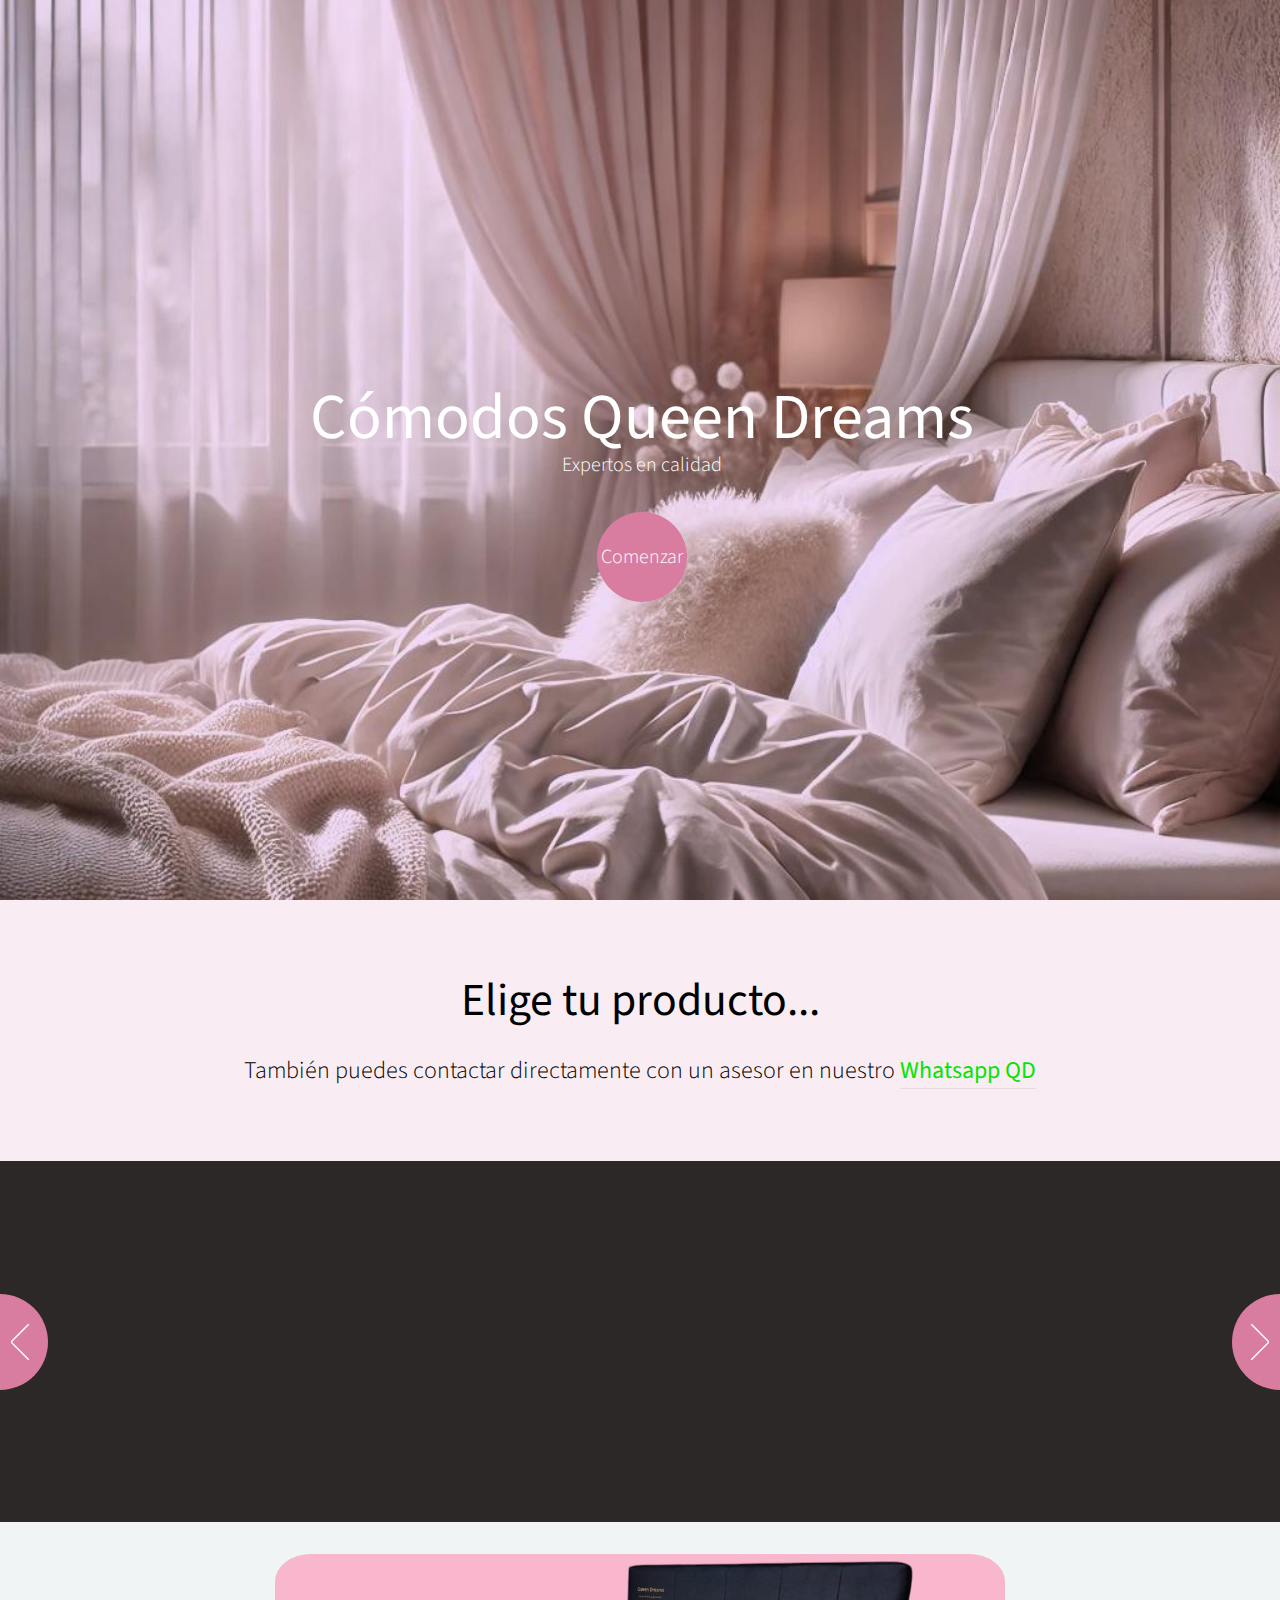
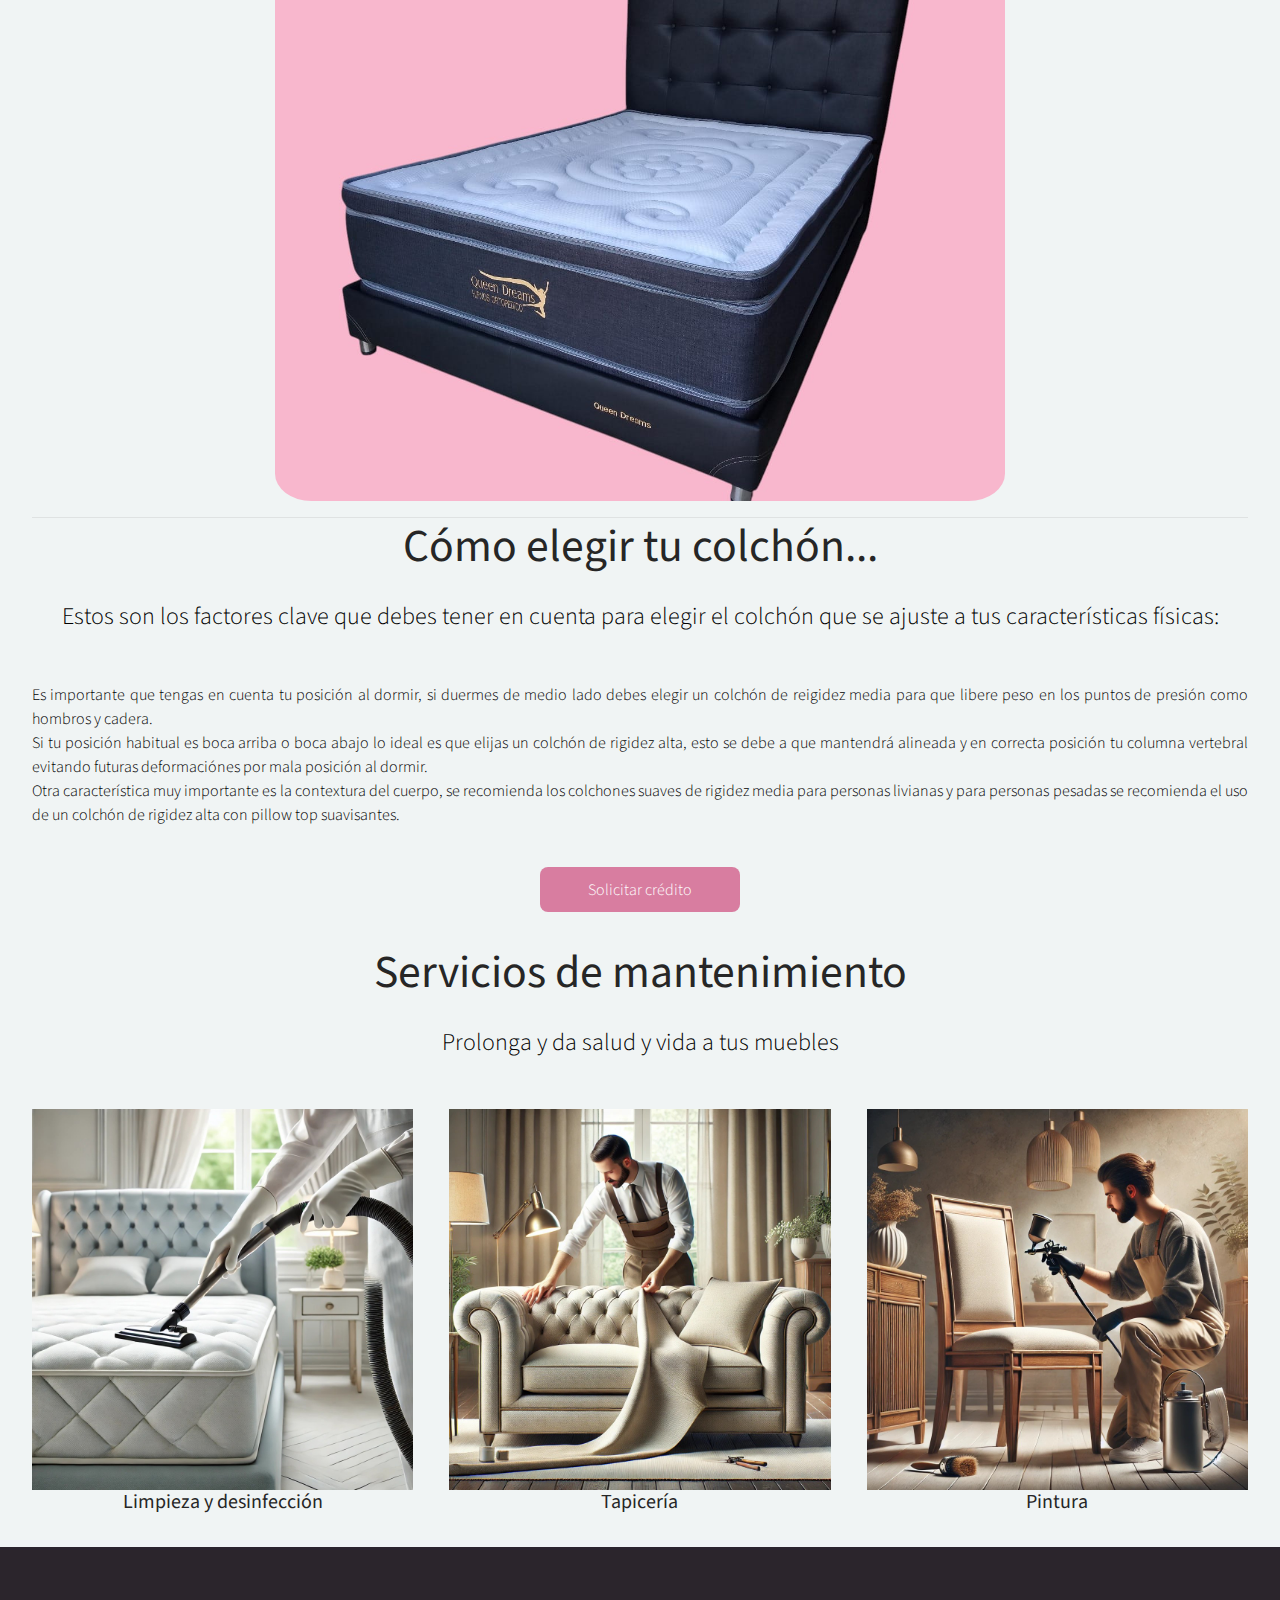
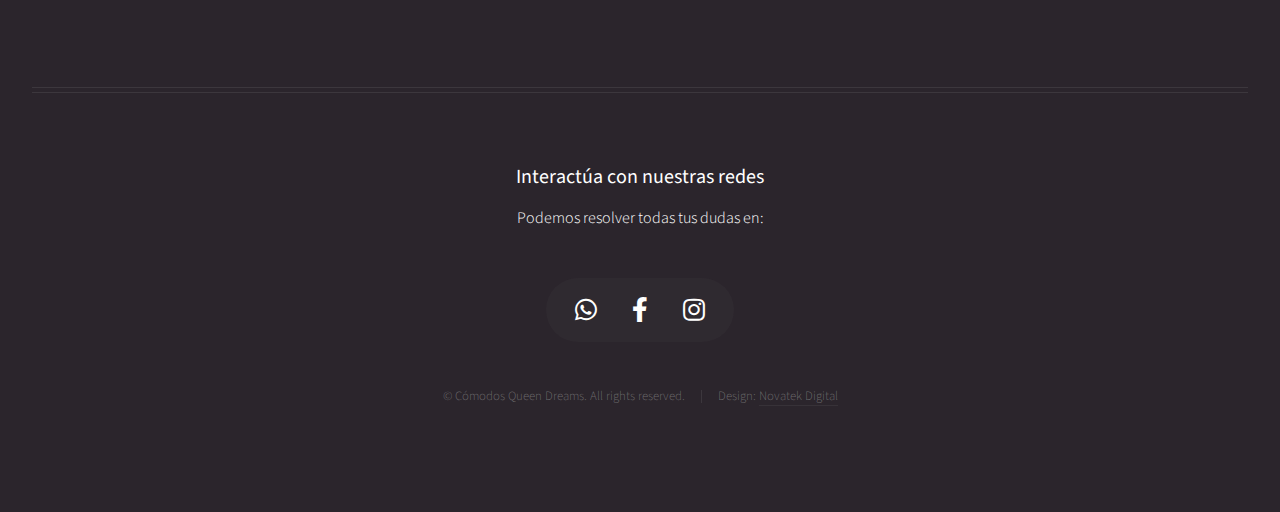
==== commit 7dfa13c0: "Release: Credit form added, new pluggin ´sección camas´., other changes of apariences" ====
--- a/index.html
+++ b/index.html
@@ -4,11 +4,11 @@
 	html5up.net | @ajlkn
 	Free for personal and commercial use under the CCA 3.0 license (html5up.net/license)
 -->
-<html>
+<html lang="en">
 	<head>
-		<title>FrontQD by Alfredo Gutierrez</title>
+		<title>Cómodos Queen Dreams</title>
 		<meta charset="utf-8" />
-		<meta name="viewport" content="width=device-width, initial-scale=1, user-scalable=no" />
+		<meta name="viewport" content="width=device-width, initial-scale=1" user-scalable=no />
 		<link rel="stylesheet" href="assets/css/main.css" />
 		<noscript><link rel="stylesheet" href="assets/css/noscript.css" /></noscript>
 	</head>
@@ -19,10 +19,11 @@
 				<div id="header">
 
 					<!-- Inner -->
+			
 						<div class="inner">
 							<header>
-								<h1><a href="index.html" id="logo">Queen Dreams</a></h1>
-								<hr />
+								<h1><a href="#banner" id="logo">Cómodos Queen Dreams</a></h1>
+							</hr>
 								<p>Expertos en calidad</p>
 							</header>
 							<footer>
@@ -30,7 +31,7 @@
 							</footer>
 						</div>
 
-					<!-- Nav -->
+					<!-- Nav 
 						<nav id="nav">
 							<ul>
 								<li><a href="index.html">Inicio</a></li>
@@ -57,16 +58,15 @@
 								<li><a href="no-sidebar.html">No Sidebar</a></li>
 							</ul>
 						</nav>
-
+					-->
 				</div>
 
 			<!-- Banner -->
 				<section id="banner">
 					<header>
-						<h2>Hola! Elige tu producto...<strong></strong></h2>
+						<h2>Elige tu producto...<strong></strong></h2>
 						<p>
 							También  puedes contactar directamente con un asesor en nuestro <a href="https://wa.me/message/N2YN5TCGHJHCO1"><strong>Whatsapp QD</strong></a>
-							
 						</p>
 					</header>
 				</section>
@@ -76,75 +76,92 @@
 					<div class="reel">
 
 						<article>
-							<a href="#" class="image featured"><img src="images/pic01.jpg" alt="" /></a>
+							<div class="carouselImage">
+								<a href="seccionCamas.html" class="image featured"><img src="images/Camas/KingPlegable1.jpg" alt="" /></a>
+							</div>
 							<header>
-								<h3><a href="#">Camas</a></h3>
-							</header>
-							<p>Elegancia, comodidad y tecnología.</p>
-						</article>
-
-						<article>
-							<a href="#" class="image featured"><img src="images/pic02.jpg" alt="" /></a>
-							<header>
+								<h3><a href="seccionCamas.html">Camas</a></h3>
+							</header>
+							<p>Comodidad y tecnología</p>
+						</article>
+
+						<article>
+							<div class="carouselImage">
+								<a href="#" class="image featured"><img src="images/Camas/OrtopédicoBlanco.jpg" alt="" /></a>
+							</div>							
+								<header>
 								<h3><a href="#">Colchones</a></h3>
 							</header>
 							<p>Salud y descanso.</p>
 						</article>
-
-						<article>
-							<a href="#" class="image featured"><img src="images/pic03.jpg" alt="" /></a>
-							<header>
+						<article>
+							<div class="carouselImage">
+								<a href="#" class="image featured"><img src="images/Camas/basecama_hidraulica2.jpg" alt="" /></a>
+							</div>	
+								<header>
 								<h3><a href="#">Basecamas</a></h3>
 							</header>
-							<p>Estética, belleza y simplicidad.</p>
-						</article>
-
-						<article>
-							<a href="#" class="image featured"><img src="images/pic04.jpg" alt="" /></a>
-							<header>
+							<p>Calidad y simplicidad.</p>
+						</article>
+
+						<article>
+							<div class="carouselImage">
+								<a href="#" class="image featured"><img src="images/Almohadas/AlmohadaGel.jpg" alt="" /></a>
+							</div>	
+								<header>
 								<h3><a href="#">Almohadas</a></h3>
 							</header>
 							<p>Durabilidad y confort.</p>
 						</article>
 
 						<article>
-							<a href="#" class="image featured"><img src="images/pic05.jpg" alt="" /></a>
-							<header>
+							<div class="carouselImage">
+								<a href="#" class="image featured"><img src="images/Plumones/Plumon1.jpg" alt="" /></a>
+							</div>	
+								<header>
 								<h3><a href="#">Plumones</a></h3>
 							</header>
 							<p>Suavidad y practicidad.</p>
 						</article>
 
 						<article>
-							<a href="#" class="image featured"><img src="images/pic01.jpg" alt="" /></a>
-							<header>
+							<div class="carouselImage">
+								<a href="#" class="image featured"><img src="images/pic01.jpg" alt="" /></a>
+							</div>	
+								<header>
 								<h3><a href="#">Lencería para cama</a></h3>
 							</header>
-							<p>Perfecto complemento y variedad.</p>
-						</article>
-
-						<article>
-							<a href="#" class="image featured"><img src="images/pic02.jpg" alt="" /></a>
-							<header>
+							<p>Complemento y variedad.</p>
+						</article>
+
+						<article>
+							<div class="carouselImage">
+								<a href="#" class="image featured"><img src="images/pic02.jpg" alt="" /></a>
+							</div>	
+								<header>
 								<h3><a href="#">Colchonetas</a></h3>
 							</header>
-							<p>Durabilidad y confianza siempre.</p>
-						</article>
-
-						<article>
-							<a href="#" class="image featured"><img src="images/pic03.jpg" alt="" /></a>
-							<header>
-								<h3><a href="#">Accesorios para el descanso</a></h3>
+							<p>Clidad siempre.</p>
+						</article>
+
+						<article>
+							<div class="carouselImage">
+								<a href="#" class="image featured"><img src="images/pic03.jpg" alt="" /></a>
+							</div>	
+								<header>
+								<h3><a href="#">Accesorios</a></h3>
 							</header>
 							<p>Diseñados para ti.</p>
 						</article>
 
 						<article>
-							<a href="#" class="image featured"><img src="images/pic04.jpg" alt="" /></a>
-							<header>
+							<div class="carouselImage">
+								<a href="#" class="image featured"><img src="images/pic04.jpg" alt="" /></a>
+							</div>	
+								<header>
 								<h3><a href="#">Ortopédicos</a></h3>
 							</header>
-							<p>Salud, calidad y ciencia en uno.</p>
+							<p>Salud y ciencia.</p>
 						</article>
 
 					</div>
@@ -154,9 +171,9 @@
 				<div class="wrapper style2">
 
 					<article id="main" class="container special">
-						<a href="#" class="image featured"><img src="images/Camas/Ortopédico con lencería.jpg" alt="" /></a>
+						<a href="#" class="featuredBig"><img src="images/ImagenWrapperStyle2.jpg" alt="" /></a>
 						<header>
-							<h2><a href="#">Cómo elegir tu colchón...</a></h2>
+							<h2>Cómo elegir tu colchón...</h2>
 							<p>
 								Estos son los factores clave que debes tener en cuenta para elegir el colchón que se ajuste a tus características físicas:
 							</p>
@@ -170,7 +187,7 @@
 							de rigidez alta con pillow top suavisantes.  
 						</p>
 						<footer>
-							<a href="#" class="button">Continue Reading</a>
+							<a href="formCredit.html" class="button">Solicitar crédito</a>
 						</footer>
 					</article>
 
@@ -181,41 +198,27 @@
 
 					<section id="features" class="container special">
 						<header>
-							<h2>Ahora que ya sabes cual es el tuyo...</h2>
-							<p>Selecciona el colchón Queen Dreams en la categoría de rigidez que se adecúa a tu anatomia...</p>
+							<h2>Servicios de mantenimiento</h2>
+							<p>Prolonga y da salud y vida a tus muebles</p>
 						</header>
 						<div class="row">
 							<article class="col-4 col-12-mobile special">
-								<a href="#" class="image featured"><img src="images/pic07.jpg" alt="" /></a>
-								<header>
-									<h3><a href="#">Clínicos</a></h3>
+								<a href="#" class="image featured"><img src="images/cleanningMatressImage.jpg" alt="" /></a>
+								<header>
+									<h3><a href="#">Limpieza y desinfección</a></h3>
 								</header>
-								<p>
-									Nuestros colchones clínicos son fabricados especialmente para personas de contextura pesada.
-									<br>También son formulados por ortopedistas para personas que requieren correcta postura cervical
-									 durante el descanso. 
-								</p>
 							</article>
 							<article class="col-4 col-12-mobile special">
-								<a href="#" class="image featured"><img src="images/pic08.jpg" alt="" /></a>
-								<header>
-									<h3><a href="#">Ortopédicos</a></h3>
+								<a href="#" class="image featured"><img src="images/upholsteryService.jpg" alt="" /></a>
+								<header>
+									<h3><a href="#">Tapicería</a></h3>
 								</header>
-								<p>
-									Los fabricamos para personas de contextura media-liviana, pues su configuración hace que el cuerpo no se
-									hunda mas de lo adecuado y mantiene el peso bien distribuido en las áreas de presión del cuerpo. 
-
-								</p>
 							</article>
 							<article class="col-4 col-12-mobile special">
-								<a href="#" class="image featured"><img src="images/pic09.jpg" alt="" /></a>
-								<header>
-									<h3><a href="#">Almohadas</a></h3>
+								<a href="#" class="image featured"><img src="images/furniturePaint.jpg" alt="" /></a>
+								<header>
+									<h3><a href="#">Pintura</a></h3>
 								</header>
-								<p>
-									El complemento perfecto de tu colchón, aquí puedes comprar la de tu preferencia, rígida, suave, caliente
-									o fresca, eso depende de tu gusto, las tenemos todas !!
-								</p>
 							</article>
 						</div>
 					</section>
@@ -338,7 +341,7 @@
 										<header>
 											<h3>Interactúa con nuestras redes</h3>
 										</header>
-										<p>Podemos charlar y resolver todas tus dudas en:</p>
+										<p>Podemos resolver todas tus dudas en:</p>
 										<ul class="icons">
 											<!--<li><a href="#" class="icon brands fa-square-x-twitter"><span class="label">Twitter</span></a></li>-->
 											<li><a href="https://wa.me/message/N2YN5TCGHJHCO1" class="icon brands fa-whatsapp"><span class="label">Whatsapp</span></a></li>
--- a/assets/css/main.css
+++ b/assets/css/main.css
@@ -52,7 +52,7 @@
 }
 
 body {
-	-webkit-text-size-adjust: none;
+	text-size-adjust: 100%;
 }
 
 mark {
@@ -84,7 +84,7 @@
 
 	body {
 		background: #f0f4f4;
-		color: #5b5b5b;
+		color: #262626;
 		font-size: 15pt;
 		line-height: 1.85em;
 		font-family: 'Source Sans Pro', sans-serif;
@@ -111,7 +111,7 @@
 
 	h1, h2, h3, h4, h5, h6 {
 		font-weight: 400;
-		color: #483949;
+		color: #262626;
 		line-height: 1.25em;
 	}
 
@@ -140,7 +140,7 @@
 
 	strong, b {
 		font-weight: 400;
-		color: #483949;
+		color: white;
 	}
 
 	em, i {
@@ -234,6 +234,10 @@
 		width: 1400px;
 	}
 
+	.container p {
+		color: black;
+	}
+
 		@media screen and (max-width: 1680px) {
 
 			.container {
@@ -1770,6 +1774,7 @@
 			margin: 1em 0 2em 0;
 			line-height: 1.5em;
 			text-align: inherit;
+			color: white;
 		}
 
 	footer {
@@ -1797,8 +1802,21 @@
 
 		.image.featured {
 			display: block;
-			width: 100%;
-			margin: 0 0 4em 0;
+			max-width: 100%;
+			height: auto;
+		}
+
+		.featuredBig {
+			display: flex;
+			justify-content: center;
+			max-width: 100%;
+			height: auto;
+		}
+
+		.featuredBig img{
+			width: 60%;
+			border-radius:5%;
+			margin-bottom: 1em;;
 		}
 
 		.image.left {
@@ -1953,6 +1971,7 @@
 	form select,
 	form textarea {
 		-webkit-appearance: none;
+		appearance: none;
 		display: block;
 		border: 0;
 		background: #fafafa;
@@ -2055,7 +2074,7 @@
 	.button {
 		position: relative;
 		display: inline-block;
-		background: #df7366;
+		background: #d87da0;
 		color: #fff;
 		text-align: center;
 		border-radius: 0.5em;
@@ -2077,7 +2096,7 @@
 		button:hover,
 		.button:hover {
 			color: #fff;
-			background: #ef8376;
+			background: #e00f60;
 		}
 
 		input[type="button"].alt,
@@ -2163,20 +2182,23 @@
 /* Wrapper */
 
 	.wrapper {
-		background: #fff;
+		background-image: url(/images/BackgroundWrapperStyle2.jpg);
+		background-size: cover;
+		background-repeat: no-repeat;
+		background-position: center;
+		width: 100%;
 		margin: 0 0 2em 0;
-		padding: 6em 0 6em 0;
 	}
 
 		.wrapper.style2 {
-			padding-top: 0;
+			padding-top: 2em;
 		}
 
 /* Header */
 
 	#header {
 		position: relative;
-		background-image: url("../../images/header.jpg");
+		background-image: url("/images/headerBackgrond.jpg");
 		background-size: cover;
 		background-position: center center;
 		background-attachment: fixed;
@@ -2208,6 +2230,7 @@
 			#header header > p {
 				font-size: 1.25em;
 				margin: 0;
+				color: white;
 			}
 
 		#header h1 {
@@ -2215,10 +2238,6 @@
 			font-size: 3em;
 			line-height: 1em;
 		}
-
-			#header h1 a {
-				color: inherit;
-			}
 
 		#header .button {
 			display: inline-block;
@@ -2281,16 +2300,8 @@
 
 /* Nav */
 
-	#nav {
-		position: absolute;
-		top: 0;
-		left: 0;
-		width: 100%;
-		text-align: center;
-		padding: 1.5em 0 1.5em 0;
-		z-index: 1;
-		overflow: hidden;
-	}
+	#nav 
+		
 
 		#nav > ul {
 			line-height: 0px;
@@ -2305,7 +2316,6 @@
 			#nav > ul:before, #nav > ul:after {
 				content: '';
 				display: block;
-				width: 300%;
 				position: absolute;
 				top: 50%;
 				margin-top: -2px;
@@ -2408,7 +2418,9 @@
 /* Banner */
 
 	#banner {
-		background: #fff;
+		background-color: #f9ecf2;
+		background-repeat: no-repeat;
+		background-size: cover;
 		text-align: center;
 		padding: 4.5em 0 4.5em 0;
 		margin-bottom: 0;
@@ -2416,6 +2428,16 @@
 
 		#banner header > p {
 			margin-bottom: 0;
+			color: black;
+		}
+
+		#banner strong {
+			color: #00e600;
+			text-decoration: #00e600;
+		}
+
+		#banner h2 {
+			color: black;
 		}
 
 /* Content */
@@ -2487,6 +2509,10 @@
 				margin: 0 0 3em 0;
 			}
 
+			.contact p{
+				color: white;
+			}
+
 		#footer .copyright {
 			text-align: center;
 			color: rgba(128, 128, 128, 0.75);
@@ -2509,6 +2535,7 @@
 		overflow: hidden;
 		padding: 2em 0 2em 0;
 		margin-bottom: 0;
+		background-color: #2d2828;
 	}
 
 		.carousel .forward, .carousel .backward {
@@ -2526,7 +2553,7 @@
 				width: 6em;
 				height: 6em;
 				border-radius: 100%;
-				background-color: rgba(72, 57, 73, 0.5);
+				background-color: #d87da0;
 				position: absolute;
 				top: 50%;
 				margin-top: -3em;
@@ -2536,6 +2563,7 @@
 				-ms-transition: background-color 0.35s ease-in-out;
 				transition: background-color 0.35s ease-in-out;
 				-webkit-backface-visibility: hidden;
+				backface-visibility: hidden;
 			}
 
 			.carousel .forward:after, .carousel .backward:after {
@@ -2549,7 +2577,7 @@
 			}
 
 			.carousel .forward:hover:before, .carousel .backward:hover:before {
-				background-color: rgba(239, 131, 118, 0.75);
+				background-color: #e00f60;
 			}
 
 		.carousel .forward {
@@ -2590,7 +2618,7 @@
 		.carousel article {
 			display: inline-block;
 			width: 18em;
-			background: #fff;
+			background: 235, 213, 245;
 			text-align: center;
 			padding: 0 1em 3em 1em;
 			margin: 0 2em 0 0;
@@ -2613,10 +2641,16 @@
 				width: auto;
 				margin-right: -2em;
 				margin-bottom: 3em;
+				
 			}
 
 			.carousel article p {
 				text-align: center;
+				color: #d4cece;
+				
+			}
+			.carousel article h3{
+				color: white;
 			}
 
 /* Wide */
@@ -3135,4 +3169,11 @@
 						margin-bottom: 2em;
 					}
 
+	}
+	/*Image container*/
+		
+	.carouselImage{
+		width: 100%;
+		height: 200px;
+		overflow: hidden;
 	}